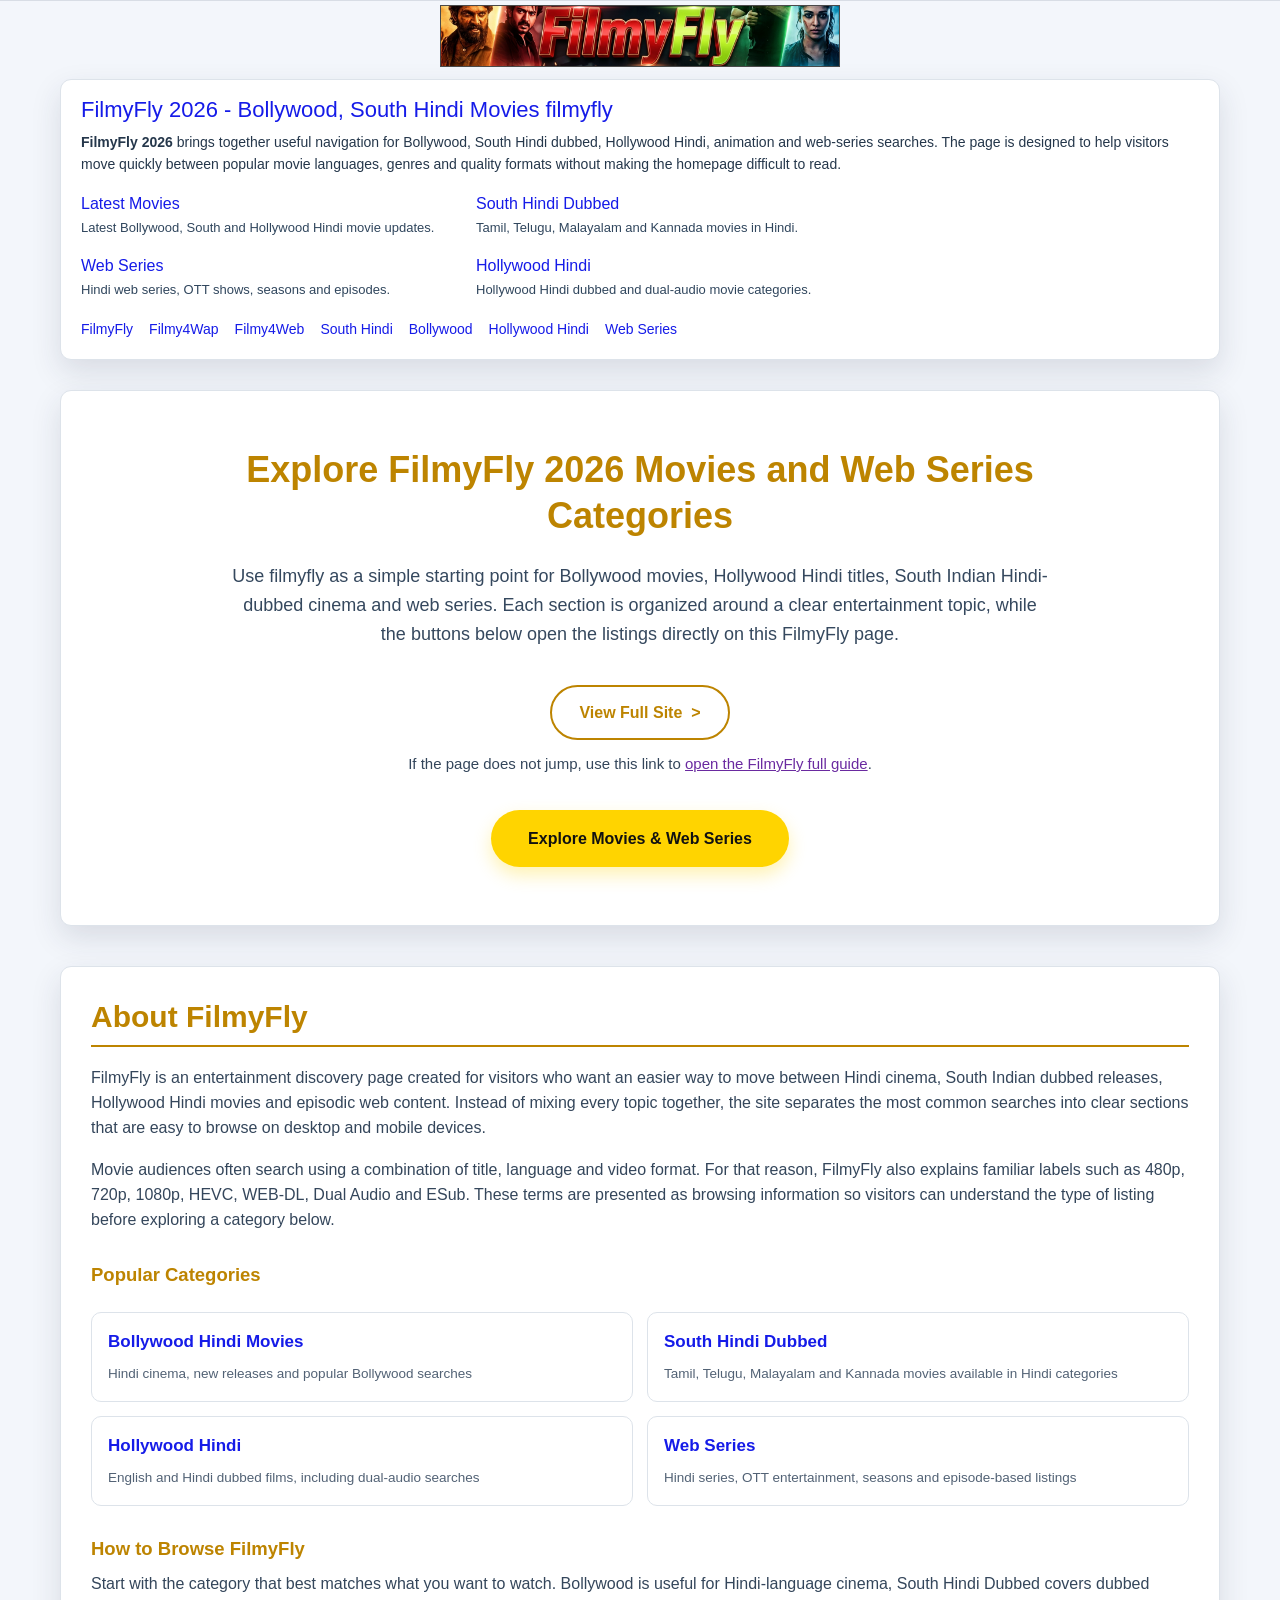
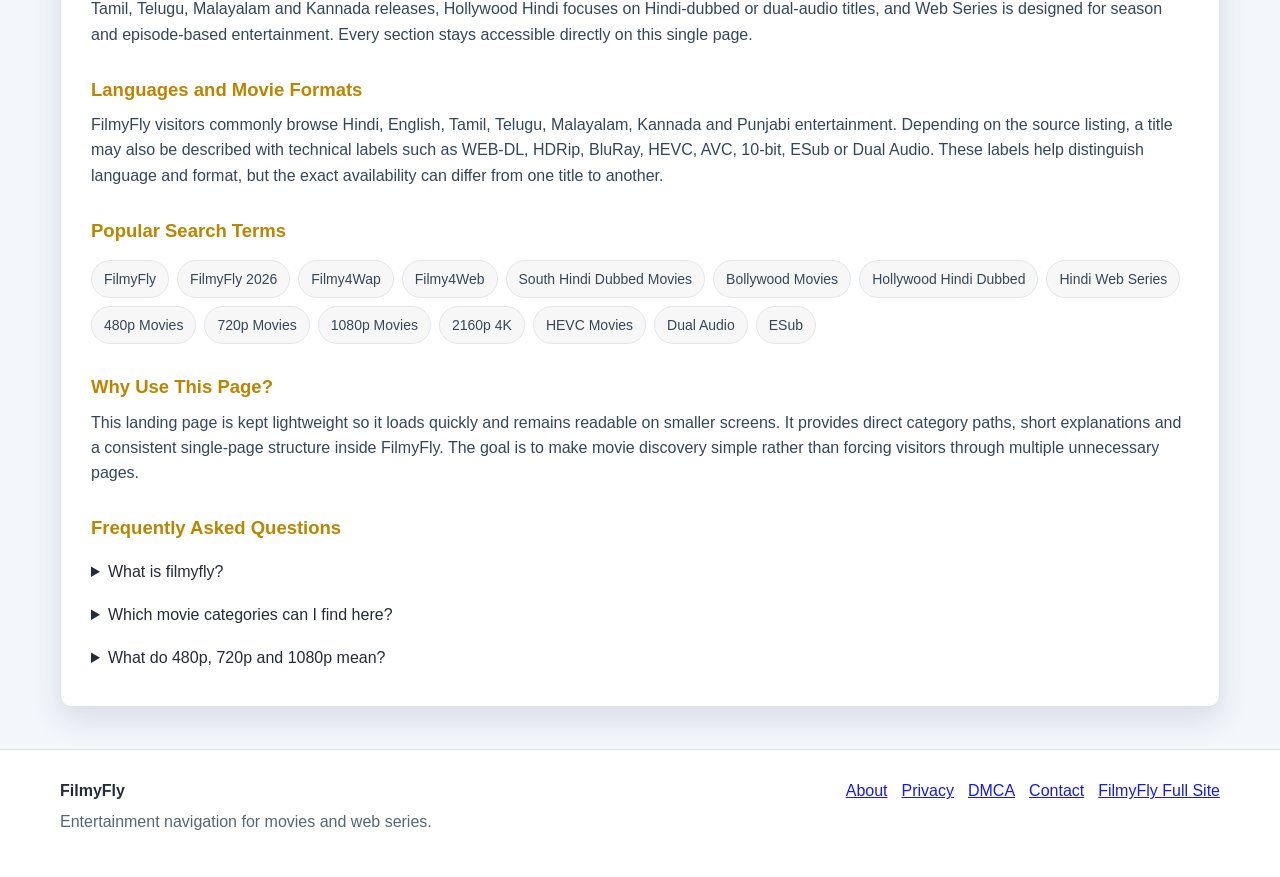
==== index.html @ 0f51dbb4 "Add files via upload" ====
<!doctype html>
<html lang="en">
  <head>
    <meta charset="UTF-8" />
    <meta name="viewport" content="width=device-width, initial-scale=1.0" />
    <title>FilmyFly 2026 - Bollywood, South Hindi Movies &amp; Web Series</title>
    <meta
      name="description"
      content="FilmyFly 2026 entertainment guide for Bollywood, South Hindi dubbed, Hollywood Hindi movies and web series across 480p, 720p, 1080p, HEVC and Dual Audio formats."
    />
    <meta property="og:type" content="website" />
    <meta property="og:site_name" content="FilmyFly" />
    <meta
      property="og:title"
      content="FilmyFly 2026 - Bollywood, South Hindi Movies &amp; Web Series"
    />
    <meta
      property="og:description"
      content="FilmyFly 2026 entertainment guide for Bollywood, South Hindi dubbed, Hollywood Hindi movies and web series across 480p, 720p, 1080p, HEVC and Dual Audio formats."
    />
    <meta name="twitter:card" content="summary_large_image" />
    <meta
      name="twitter:title"
      content="FilmyFly 2026 - Bollywood, South Hindi Movies &amp; Web Series"
    />
    <meta
      name="twitter:description"
      content="FilmyFly 2026 entertainment guide for Bollywood, South Hindi dubbed, Hollywood Hindi movies and web series across 480p, 720p, 1080p, HEVC and Dual Audio formats."
    />
    <script type="application/ld+json">
      {
        "@context": "https://schema.org",
        "@type": "WebSite",
        "name": "FilmyFly",
        "description": "FilmyFly 2026 entertainment guide for Bollywood, South Hindi dubbed, Hollywood Hindi movies and web series categories."
      }
    </script>
    <script type="module" crossorigin src="./index-C2ulNsjt.js"></script>
    <link rel="stylesheet" crossorigin href="./index-oAssDEgD.css">
  </head>
  <body>
    <div id="root"></div>
  </body>
</html>
---- index-oAssDEgD.css ----
/*! tailwindcss v4.3.5 | MIT License | https://tailwindcss.com */
@layer properties{@supports (((-webkit-hyphens:none)) and (not (margin-trim:block))) or ((-moz-orient:inline) and (not (color:rgb(from red r g b)))){*,:before,:after,::backdrop{--tw-translate-x:0;--tw-translate-y:0;--tw-translate-z:0;--tw-rotate-x:initial;--tw-rotate-y:initial;--tw-rotate-z:initial;--tw-skew-x:initial;--tw-skew-y:initial;--tw-space-y-reverse:0;--tw-border-style:solid;--tw-gradient-position:initial;--tw-gradient-from:#0000;--tw-gradient-via:#0000;--tw-gradient-to:#0000;--tw-gradient-stops:initial;--tw-gradient-via-stops:initial;--tw-gradient-from-position:0%;--tw-gradient-via-position:50%;--tw-gradient-to-position:100%;--tw-leading:initial;--tw-font-weight:initial;--tw-tracking:initial;--tw-shadow:0 0 #0000;--tw-shadow-color:initial;--tw-shadow-alpha:100%;--tw-inset-shadow:0 0 #0000;--tw-inset-shadow-color:initial;--tw-inset-shadow-alpha:100%;--tw-ring-color:initial;--tw-ring-shadow:0 0 #0000;--tw-inset-ring-color:initial;--tw-inset-ring-shadow:0 0 #0000;--tw-ring-inset:initial;--tw-ring-offset-width:0px;--tw-ring-offset-color:#fff;--tw-ring-offset-shadow:0 0 #0000;--tw-blur:initial;--tw-brightness:initial;--tw-contrast:initial;--tw-grayscale:initial;--tw-hue-rotate:initial;--tw-invert:initial;--tw-opacity:initial;--tw-saturate:initial;--tw-sepia:initial;--tw-drop-shadow:initial;--tw-drop-shadow-color:initial;--tw-drop-shadow-alpha:100%;--tw-drop-shadow-size:initial;--tw-backdrop-blur:initial;--tw-backdrop-brightness:initial;--tw-backdrop-contrast:initial;--tw-backdrop-grayscale:initial;--tw-backdrop-hue-rotate:initial;--tw-backdrop-invert:initial;--tw-backdrop-opacity:initial;--tw-backdrop-saturate:initial;--tw-backdrop-sepia:initial;--tw-duration:initial;--tw-scale-x:1;--tw-scale-y:1;--tw-scale-z:1}}}@layer theme{:root,:host{--font-sans:-apple-system, BlinkMacSystemFont, "Segoe UI", Roboto, "Helvetica Neue", "Noto Sans", Arial, sans-serif, "Apple Color Emoji", "Segoe UI Emoji", "Segoe UI Symbol", "Noto Color Emoji";--font-mono:ui-monospace, SFMono-Regular, Menlo, Monaco, Consolas, "Liberation Mono", "Courier New", monospace;--color-amber-400:oklch(82.8% .189 84.429);--color-emerald-400:oklch(76.5% .177 163.223);--color-sky-100:oklch(95.1% .026 236.824);--color-sky-400:oklch(74.6% .16 232.661);--color-sky-500:oklch(68.5% .169 237.323);--color-sky-800:oklch(44.3% .11 240.79);--color-sky-950:oklch(29.3% .066 243.157);--color-slate-100:oklch(96.8% .007 247.896);--color-slate-200:oklch(92.9% .013 255.508);--color-slate-300:oklch(86.9% .022 252.894);--color-slate-400:oklch(70.4% .04 256.788);--color-slate-600:oklch(44.6% .043 257.281);--color-slate-700:oklch(37.2% .044 257.287);--color-slate-800:oklch(27.9% .041 260.031);--color-slate-900:oklch(20.8% .042 265.755);--color-slate-950:oklch(12.9% .042 264.695);--color-black:#000;--color-white:#fff;--spacing:.25rem;--container-md:28rem;--container-2xl:42rem;--container-3xl:48rem;--container-4xl:56rem;--text-xs:.75rem;--text-xs--line-height:calc(1 / .75);--text-sm:.875rem;--text-sm--line-height:calc(1.25 / .875);--text-base:1rem;--text-base--line-height:calc(1.5 / 1);--text-lg:1.125rem;--text-lg--line-height:calc(1.75 / 1.125);--text-xl:1.25rem;--text-xl--line-height:calc(1.75 / 1.25);--text-2xl:1.5rem;--text-2xl--line-height:calc(2 / 1.5);--text-3xl:1.875rem;--text-3xl--line-height:calc(2.25 / 1.875);--text-5xl:3rem;--text-5xl--line-height:1;--text-6xl:3.75rem;--text-6xl--line-height:1;--font-weight-normal:400;--font-weight-medium:500;--font-weight-semibold:600;--font-weight-bold:700;--font-weight-extrabold:800;--font-weight-black:900;--tracking-tight:-.025em;--tracking-normal:0em;--tracking-widest:.1em;--leading-snug:1.375;--leading-relaxed:1.625;--radius-xs:.125rem;--radius-lg:.5rem;--radius-xl:.75rem;--radius-2xl:1rem;--blur-xs:4px;--blur-md:12px;--default-transition-duration:.15s;--default-transition-timing-function:cubic-bezier(.4, 0, .2, 1);--default-font-family:var(--font-sans);--default-mono-font-family:var(--font-mono)}}@layer base{*,:after,:before,::backdrop{box-sizing:border-box;border:0 solid;margin:0;padding:0}::file-selector-button{box-sizing:border-box;border:0 solid;margin:0;padding:0}html,:host{-webkit-text-size-adjust:100%;tab-size:4;line-height:1.5;font-family:var(--default-font-family,-apple-system, BlinkMacSystemFont, "Segoe UI", Roboto, "Helvetica Neue", "Noto Sans", Arial, sans-serif, "Apple Color Emoji", "Segoe UI Emoji", "Segoe UI Symbol", "Noto Color Emoji");font-feature-settings:var(--default-font-feature-settings,normal);font-variation-settings:var(--default-font-variation-settings,normal);-webkit-tap-highlight-color:transparent}hr{height:0;color:inherit;border-top-width:1px}abbr:where([title]){-webkit-text-decoration:underline dotted;text-decoration:underline dotted}h1,h2,h3,h4,h5,h6{font-size:inherit;font-weight:inherit}a{color:inherit;-webkit-text-decoration:inherit;-webkit-text-decoration:inherit;-webkit-text-decoration:inherit;-webkit-text-decoration:inherit;text-decoration:inherit}b,strong{font-weight:bolder}code,kbd,samp,pre{font-family:var(--default-mono-font-family,ui-monospace, SFMono-Regular, Menlo, Monaco, Consolas, "Liberation Mono", "Courier New", monospace);font-feature-settings:var(--default-mono-font-feature-settings,normal);font-variation-settings:var(--default-mono-font-variation-settings,normal);font-size:1em}small{font-size:80%}sub,sup{vertical-align:baseline;font-size:75%;line-height:0;position:relative}sub{bottom:-.25em}sup{top:-.5em}table{text-indent:0;border-color:inherit;border-collapse:collapse}:-moz-focusring:where(:not(iframe)){outline:auto}progress{vertical-align:baseline}summary{display:list-item}ol,ul,menu{list-style:none}img,svg,video,canvas,audio,iframe,embed,object{vertical-align:middle;display:block}img,video{max-width:100%;height:auto}button,input,select,optgroup,textarea{font:inherit;font-feature-settings:inherit;font-variation-settings:inherit;letter-spacing:inherit;color:inherit;opacity:1;background-color:#0000;border-radius:0}::file-selector-button{font:inherit;font-feature-settings:inherit;font-variation-settings:inherit;letter-spacing:inherit;color:inherit;opacity:1;background-color:#0000;border-radius:0}:where(select:is([multiple],[size])) optgroup{font-weight:bolder}:where(select:is([multiple],[size])) optgroup option{padding-inline-start:20px}::file-selector-button{margin-inline-end:4px}::placeholder{opacity:1}@supports (not ((-webkit-appearance:-apple-pay-button))) or (contain-intrinsic-size:1px){::placeholder{color:currentColor}@supports (color:color-mix(in lab, red, red)){::placeholder{color:color-mix(in oklab, currentcolor 50%, transparent)}}}textarea{resize:vertical}::-webkit-search-decoration{-webkit-appearance:none}::-webkit-date-and-time-value{min-height:1lh;text-align:inherit}::-webkit-datetime-edit{display:inline-flex}::-webkit-datetime-edit-fields-wrapper{padding:0}::-webkit-datetime-edit{padding-block:0}::-webkit-datetime-edit-year-field{padding-block:0}::-webkit-datetime-edit-month-field{padding-block:0}::-webkit-datetime-edit-day-field{padding-block:0}::-webkit-datetime-edit-hour-field{padding-block:0}::-webkit-datetime-edit-minute-field{padding-block:0}::-webkit-datetime-edit-second-field{padding-block:0}::-webkit-datetime-edit-millisecond-field{padding-block:0}::-webkit-datetime-edit-meridiem-field{padding-block:0}::-webkit-calendar-picker-indicator{line-height:1}:-moz-ui-invalid{box-shadow:none}button,input:where([type=button],[type=reset],[type=submit]){appearance:button}::file-selector-button{appearance:button}::-webkit-inner-spin-button{height:auto}::-webkit-outer-spin-button{height:auto}[hidden]:where(:not([hidden=until-found])){display:none!important}html{scroll-behavior:smooth}body{background-color:var(--bg);color:var(--text);margin:0;font-family:Arial,Helvetica,sans-serif;font-size:16px;line-height:1.58}}@layer components;@layer utilities{.pointer-events-none{pointer-events:none}.visible{visibility:visible}.absolute{position:absolute}.fixed{position:fixed}.relative{position:relative}.static{position:static}.sticky{position:sticky}.inset-0{inset:0}.top-0{top:0}.top-1\/2{top:50%}.top-2{top:calc(var(--spacing) * 2)}.top-6{top:calc(var(--spacing) * 6)}.right-2{right:calc(var(--spacing) * 2)}.right-4{right:calc(var(--spacing) * 4)}.bottom-2{bottom:calc(var(--spacing) * 2)}.bottom-10{bottom:calc(var(--spacing) * 10)}.left-2{left:calc(var(--spacing) * 2)}.left-4{left:calc(var(--spacing) * 4)}.z-10{z-index:10}.z-20{z-index:20}.z-50{z-index:50}.container{width:100%}@media (width>=40rem){.container{max-width:40rem}}@media (width>=48rem){.container{max-width:48rem}}@media (width>=64rem){.container{max-width:64rem}}@media (width>=80rem){.container{max-width:80rem}}@media (width>=96rem){.container{max-width:96rem}}.m-0{margin:0}.mx-auto{margin-inline:auto}.my-6{margin-block:calc(var(--spacing) * 6)}.my-8{margin-block:calc(var(--spacing) * 8)}.my-\[5px\]{margin-block:5px}.-mt-1{margin-top:calc(var(--spacing) * -1)}.mt-0\.5{margin-top:calc(var(--spacing) * .5)}.mt-1{margin-top:var(--spacing)}.mt-2{margin-top:calc(var(--spacing) * 2)}.mt-4{margin-top:calc(var(--spacing) * 4)}.mt-5{margin-top:calc(var(--spacing) * 5)}.mt-6{margin-top:calc(var(--spacing) * 6)}.mt-10{margin-top:calc(var(--spacing) * 10)}.mt-20{margin-top:calc(var(--spacing) * 20)}.mt-\[4px\]{margin-top:4px}.mt-\[6px\]{margin-top:6px}.mt-\[12px\]{margin-top:12px}.mt-\[15px\]{margin-top:15px}.mt-\[16px\]{margin-top:16px}.mt-\[18px\]{margin-top:18px}.mt-\[20px\]{margin-top:20px}.mt-\[22px\]{margin-top:22px}.mt-\[24px\]{margin-top:24px}.mt-\[28px\]{margin-top:28px}.mt-\[42px\]{margin-top:42px}.mr-1\.5{margin-right:calc(var(--spacing) * 1.5)}.mb-0{margin-bottom:0}.mb-0\.5{margin-bottom:calc(var(--spacing) * .5)}.mb-1{margin-bottom:var(--spacing)}.mb-2{margin-bottom:calc(var(--spacing) * 2)}.mb-3{margin-bottom:calc(var(--spacing) * 3)}.mb-4{margin-bottom:calc(var(--spacing) * 4)}.mb-6{margin-bottom:calc(var(--spacing) * 6)}.mb-\[2px\]{margin-bottom:2px}.mb-\[6px\]{margin-bottom:6px}.mb-\[7px\]{margin-bottom:7px}.mb-\[18px\]{margin-bottom:18px}.mb-\[24px\]{margin-bottom:24px}.mb-\[34px\]{margin-bottom:34px}.mb-\[35px\]{margin-bottom:35px}.-ml-6{margin-left:calc(var(--spacing) * -6)}.ml-auto{margin-left:auto}.line-clamp-1{-webkit-line-clamp:1;-webkit-box-orient:vertical;display:-webkit-box;overflow:hidden}.line-clamp-3{-webkit-line-clamp:3;-webkit-box-orient:vertical;display:-webkit-box;overflow:hidden}.block{display:block}.flex{display:flex}.grid{display:grid}.hidden{display:none}.inline{display:inline}.inline-block{display:inline-block}.inline-flex{display:inline-flex}.table{display:table}.aspect-\[2\/3\]{aspect-ratio:2/3}.h-3\.5{height:calc(var(--spacing) * 3.5)}.h-4{height:calc(var(--spacing) * 4)}.h-5{height:calc(var(--spacing) * 5)}.h-7{height:calc(var(--spacing) * 7)}.h-10{height:calc(var(--spacing) * 10)}.h-18{height:calc(var(--spacing) * 18)}.h-24{height:calc(var(--spacing) * 24)}.h-48{height:calc(var(--spacing) * 48)}.h-\[1px\]{height:1px}.h-\[42px\]{height:42px}.h-\[54px\]{height:54px}.h-\[120px\]{height:120px}.h-\[300px\]{height:300px}.h-\[520px\]{height:520px}.h-\[580px\]{height:580px}.h-full{height:100%}.max-h-\[68vh\]{max-height:68vh}.min-h-\[60vh\]{min-height:60vh}.min-h-\[70vh\]{min-height:70vh}.min-h-screen{min-height:100vh}.w-3\.5{width:calc(var(--spacing) * 3.5)}.w-4{width:calc(var(--spacing) * 4)}.w-5{width:calc(var(--spacing) * 5)}.w-7{width:calc(var(--spacing) * 7)}.w-9{width:calc(var(--spacing) * 9)}.w-10{width:calc(var(--spacing) * 10)}.w-18{width:calc(var(--spacing) * 18)}.w-20{width:calc(var(--spacing) * 20)}.w-56{width:calc(var(--spacing) * 56)}.w-\[100px\]{width:100px}.w-\[140px\]{width:140px}.w-\[170px\]{width:170px}.w-\[200px\]{width:200px}.w-\[400px\]{width:400px}.w-\[480px\]{width:480px}.w-full{width:100%}.max-w-2xl{max-width:var(--container-2xl)}.max-w-3xl{max-width:var(--container-3xl)}.max-w-4xl{max-width:var(--container-4xl)}.max-w-\[92\%\]{max-width:92%}.max-w-\[760px\]{max-width:760px}.max-w-\[820px\]{max-width:820px}.max-w-\[850px\]{max-width:850px}.max-w-\[1160px\]{max-width:1160px}.max-w-\[1520px\]{max-width:1520px}.max-w-\[calc\(100\%-30px\)\]{max-width:calc(100% - 30px)}.max-w-md{max-width:var(--container-md)}.min-w-0{min-width:0}.flex-1{flex:1}.flex-none{flex:none}.shrink-0{flex-shrink:0}.-translate-y-1\/2{--tw-translate-y:calc(calc(1 / 2 * 100%) * -1);translate:var(--tw-translate-x) var(--tw-translate-y)}.transform{transform:var(--tw-rotate-x, ) var(--tw-rotate-y, ) var(--tw-rotate-z, ) var(--tw-skew-x, ) var(--tw-skew-y, )}.cursor-pointer{cursor:pointer}.resize{resize:both}.grid-cols-1{grid-template-columns:repeat(1,minmax(0,1fr))}.grid-cols-2{grid-template-columns:repeat(2,minmax(0,1fr))}.flex-col{flex-direction:column}.flex-wrap{flex-wrap:wrap}.items-baseline{align-items:baseline}.items-center{align-items:center}.items-end{align-items:flex-end}.items-start{align-items:flex-start}.justify-between{justify-content:space-between}.justify-center{justify-content:center}.justify-end{justify-content:flex-end}.gap-0\.5{gap:calc(var(--spacing) * .5)}.gap-1{gap:var(--spacing)}.gap-1\.5{gap:calc(var(--spacing) * 1.5)}.gap-2{gap:calc(var(--spacing) * 2)}.gap-2\.5{gap:calc(var(--spacing) * 2.5)}.gap-3{gap:calc(var(--spacing) * 3)}.gap-4{gap:calc(var(--spacing) * 4)}.gap-6{gap:calc(var(--spacing) * 6)}.gap-7{gap:calc(var(--spacing) * 7)}.gap-8{gap:calc(var(--spacing) * 8)}.gap-\[8px\]{gap:8px}.gap-\[14px\]{gap:14px}.gap-\[20px\]{gap:20px}:where(.space-y-1\.5>:not(:last-child)){--tw-space-y-reverse:0;margin-block-start:calc(calc(var(--spacing) * 1.5) * var(--tw-space-y-reverse));margin-block-end:calc(calc(var(--spacing) * 1.5) * calc(1 - var(--tw-space-y-reverse)))}:where(.space-y-2>:not(:last-child)){--tw-space-y-reverse:0;margin-block-start:calc(calc(var(--spacing) * 2) * var(--tw-space-y-reverse));margin-block-end:calc(calc(var(--spacing) * 2) * calc(1 - var(--tw-space-y-reverse)))}:where(.space-y-2\.5>:not(:last-child)){--tw-space-y-reverse:0;margin-block-start:calc(calc(var(--spacing) * 2.5) * var(--tw-space-y-reverse));margin-block-end:calc(calc(var(--spacing) * 2.5) * calc(1 - var(--tw-space-y-reverse)))}:where(.space-y-3>:not(:last-child)){--tw-space-y-reverse:0;margin-block-start:calc(calc(var(--spacing) * 3) * var(--tw-space-y-reverse));margin-block-end:calc(calc(var(--spacing) * 3) * calc(1 - var(--tw-space-y-reverse)))}:where(.space-y-4>:not(:last-child)){--tw-space-y-reverse:0;margin-block-start:calc(calc(var(--spacing) * 4) * var(--tw-space-y-reverse));margin-block-end:calc(calc(var(--spacing) * 4) * calc(1 - var(--tw-space-y-reverse)))}:where(.space-y-8>:not(:last-child)){--tw-space-y-reverse:0;margin-block-start:calc(calc(var(--spacing) * 8) * var(--tw-space-y-reverse));margin-block-end:calc(calc(var(--spacing) * 8) * calc(1 - var(--tw-space-y-reverse)))}.gap-x-\[16px\]{column-gap:16px}.gap-x-\[30px\]{column-gap:30px}.gap-y-\[8px\]{row-gap:8px}.gap-y-\[14px\]{row-gap:14px}.truncate{text-overflow:ellipsis;white-space:nowrap;overflow:hidden}.overflow-hidden{overflow:hidden}.overflow-x-auto{overflow-x:auto}.overflow-y-auto{overflow-y:auto}.scroll-smooth{scroll-behavior:smooth}.rounded{border-radius:.25rem}.rounded-2xl{border-radius:var(--radius-2xl)}.rounded-\[8px\]{border-radius:8px}.rounded-\[10px\]{border-radius:10px}.rounded-full{border-radius:2147483647px}.rounded-lg{border-radius:var(--radius-lg)}.rounded-xl{border-radius:var(--radius-xl)}.rounded-xs{border-radius:var(--radius-xs)}.rounded-l{border-top-left-radius:.25rem;border-bottom-left-radius:.25rem}.rounded-r{border-top-right-radius:.25rem;border-bottom-right-radius:.25rem}.border{border-style:var(--tw-border-style);border-width:1px}.border-0{border-style:var(--tw-border-style);border-width:0}.border-2{border-style:var(--tw-border-style);border-width:2px}.border-t{border-top-style:var(--tw-border-style);border-top-width:1px}.border-b{border-bottom-style:var(--tw-border-style);border-bottom-width:1px}.border-b-2{border-bottom-style:var(--tw-border-style);border-bottom-width:2px}.border-dotted{--tw-border-style:dotted;border-style:dotted}.border-\[\#00a8e1\]\/30{border-color:oklab(68.6853% -.0865088 -.109629/.3)}.border-\[\#1b8cd8\]{border-color:#1b8cd8}.border-\[\#1b2636\]{border-color:#1b2636}.border-\[\#4a4a4a\]{border-color:#4a4a4a}.border-\[\#007700\]{border-color:#070}.border-\[\#24354a\]{border-color:#24354a}.border-\[\#31435b\]{border-color:#31435b}.border-\[\#162232\]{border-color:#162232}.border-\[\#223246\]{border-color:#223246}.border-\[\#233144\]{border-color:#233144}.border-\[\#888888\]{border-color:#888}.border-\[\#aaaaaa\]{border-color:#aaa}.border-\[\#bd8400\]{border-color:#bd8400}.border-\[\#cccccc\]{border-color:#ccc}.border-\[\#d1d5db\]{border-color:#d1d5db}.border-\[\#d8dde5\]{border-color:#d8dde5}.border-\[\#dbe1e8\]{border-color:#dbe1e8}.border-\[\#dddddd\]{border-color:#ddd}.border-\[\#dde3ea\]{border-color:#dde3ea}.border-\[\#e2e6eb\]{border-color:#e2e6eb}.border-\[\#e5e7eb\]{border-color:#e5e7eb}.border-\[\#f4f4f4\]{border-color:#f4f4f4}.border-sky-500\/30{border-color:#00a5ef4d}@supports (color:color-mix(in lab, red, red)){.border-sky-500\/30{border-color:color-mix(in oklab, var(--color-sky-500) 30%, transparent)}}.border-sky-800{border-color:var(--color-sky-800)}.border-slate-700{border-color:var(--color-slate-700)}.border-white\/10{border-color:#ffffff1a}@supports (color:color-mix(in lab, red, red)){.border-white\/10{border-color:color-mix(in oklab, var(--color-white) 10%, transparent)}}.border-white\/20{border-color:#fff3}@supports (color:color-mix(in lab, red, red)){.border-white\/20{border-color:color-mix(in oklab, var(--color-white) 20%, transparent)}}.bg-\[\#0a1017\]\/90{background-color:oklab(17.0407% -.00520691 -.0166913/.9)}.bg-\[\#0b1118\]{background-color:#0b1118}.bg-\[\#0b1118\]\/95{background-color:oklab(17.4972% -.00518447 -.0165876/.95)}.bg-\[\#00a8e1\]{background-color:#00a8e1}.bg-\[\#00a8e1\]\/15{background-color:oklab(68.6853% -.0865088 -.109629/.15)}.bg-\[\#1b8cd8\]{background-color:#1b8cd8}.bg-\[\#1da1f2\]{background-color:#1da1f2}.bg-\[\#1e1b18\]{background-color:#1e1b18}.bg-\[\#1e2c3d\]{background-color:#1e2c3d}.bg-\[\#3b5998\]{background-color:#3b5998}.bg-\[\#5cb85c\]{background-color:#5cb85c}.bg-\[\#25d366\]{background-color:#25d366}.bg-\[\#070c12\]{background-color:#070c12}.bg-\[\#121c28\]{background-color:#121c28}.bg-\[\#141d28\]{background-color:#141d28}.bg-\[\#009900\]{background-color:#090}.bg-\[\#15202e\]{background-color:#15202e}.bg-\[\#182332\]{background-color:#182332}.bg-\[\#182332\]\/80{background-color:oklab(25.329% -.00771059 -.0316518/.8)}.bg-\[\#333333\]{background-color:#333}.bg-\[\#efefef\]{background-color:#efefef}.bg-\[\#f3f6fb\]{background-color:#f3f6fb}.bg-\[\#f4f4f4\]{background-color:#f4f4f4}.bg-\[\#f7f7f7\]{background-color:#f7f7f7}.bg-\[\#f8fafc\]{background-color:#f8fafc}.bg-\[\#ffd400\]{background-color:#ffd400}.bg-black\/20{background-color:#0003}@supports (color:color-mix(in lab, red, red)){.bg-black\/20{background-color:color-mix(in oklab, var(--color-black) 20%, transparent)}}.bg-black\/60{background-color:#0009}@supports (color:color-mix(in lab, red, red)){.bg-black\/60{background-color:color-mix(in oklab, var(--color-black) 60%, transparent)}}.bg-black\/70{background-color:#000000b3}@supports (color:color-mix(in lab, red, red)){.bg-black\/70{background-color:color-mix(in oklab, var(--color-black) 70%, transparent)}}.bg-black\/80{background-color:#000c}@supports (color:color-mix(in lab, red, red)){.bg-black\/80{background-color:color-mix(in oklab, var(--color-black) 80%, transparent)}}.bg-black\/85{background-color:#000000d9}@supports (color:color-mix(in lab, red, red)){.bg-black\/85{background-color:color-mix(in oklab, var(--color-black) 85%, transparent)}}.bg-sky-950{background-color:var(--color-sky-950)}.bg-slate-200{background-color:var(--color-slate-200)}.bg-slate-800{background-color:var(--color-slate-800)}.bg-transparent{background-color:#0000}.bg-white{background-color:var(--color-white)}.bg-gradient-to-r{--tw-gradient-position:to right in oklab;background-image:linear-gradient(var(--tw-gradient-stops))}.bg-gradient-to-t{--tw-gradient-position:to top in oklab;background-image:linear-gradient(var(--tw-gradient-stops))}.from-\[\#0b1118\]{--tw-gradient-from:#0b1118;--tw-gradient-stops:var(--tw-gradient-via-stops,var(--tw-gradient-position), var(--tw-gradient-from) var(--tw-gradient-from-position), var(--tw-gradient-to) var(--tw-gradient-to-position))}.via-\[\#0b1118\]\/40{--tw-gradient-via:oklab(17.4972% -.00518447 -.0165876/.4);--tw-gradient-via-stops:var(--tw-gradient-position), var(--tw-gradient-from) var(--tw-gradient-from-position), var(--tw-gradient-via) var(--tw-gradient-via-position), var(--tw-gradient-to) var(--tw-gradient-to-position);--tw-gradient-stops:var(--tw-gradient-via-stops)}.via-\[\#0b1118\]\/85{--tw-gradient-via:oklab(17.4972% -.00518447 -.0165876/.85);--tw-gradient-via-stops:var(--tw-gradient-position), var(--tw-gradient-from) var(--tw-gradient-from-position), var(--tw-gradient-via) var(--tw-gradient-via-position), var(--tw-gradient-to) var(--tw-gradient-to-position);--tw-gradient-stops:var(--tw-gradient-via-stops)}.to-transparent{--tw-gradient-to:transparent;--tw-gradient-stops:var(--tw-gradient-via-stops,var(--tw-gradient-position), var(--tw-gradient-from) var(--tw-gradient-from-position), var(--tw-gradient-to) var(--tw-gradient-to-position))}.fill-\[\#fcd34d\]{fill:#fcd34d}.fill-white{fill:var(--color-white)}.object-cover{object-fit:cover}.object-center{object-position:center}.p-0{padding:0}.p-0\.5{padding:calc(var(--spacing) * .5)}.p-1{padding:var(--spacing)}.p-2{padding:calc(var(--spacing) * 2)}.p-2\.5{padding:calc(var(--spacing) * 2.5)}.p-3{padding:calc(var(--spacing) * 3)}.p-4{padding:calc(var(--spacing) * 4)}.p-6{padding:calc(var(--spacing) * 6)}.p-10{padding:calc(var(--spacing) * 10)}.p-12{padding:calc(var(--spacing) * 12)}.p-\[16px\]{padding:16px}.p-\[18px\]{padding:18px}.px-0\.5{padding-inline:calc(var(--spacing) * .5)}.px-1{padding-inline:var(--spacing)}.px-1\.5{padding-inline:calc(var(--spacing) * 1.5)}.px-2{padding-inline:calc(var(--spacing) * 2)}.px-2\.5{padding-inline:calc(var(--spacing) * 2.5)}.px-3{padding-inline:calc(var(--spacing) * 3)}.px-3\.5{padding-inline:calc(var(--spacing) * 3.5)}.px-4{padding-inline:calc(var(--spacing) * 4)}.px-5{padding-inline:calc(var(--spacing) * 5)}.px-6{padding-inline:calc(var(--spacing) * 6)}.px-8{padding-inline:calc(var(--spacing) * 8)}.px-\[12px\]{padding-inline:12px}.px-\[15px\]{padding-inline:15px}.px-\[18px\]{padding-inline:18px}.px-\[20px\]{padding-inline:20px}.px-\[27px\]{padding-inline:27px}.px-\[37px\]{padding-inline:37px}.py-0\.5{padding-block:calc(var(--spacing) * .5)}.py-1{padding-block:var(--spacing)}.py-1\.5{padding-block:calc(var(--spacing) * 1.5)}.py-2{padding-block:calc(var(--spacing) * 2)}.py-2\.5{padding-block:calc(var(--spacing) * 2.5)}.py-3{padding-block:calc(var(--spacing) * 3)}.py-3\.5{padding-block:calc(var(--spacing) * 3.5)}.py-4{padding-block:calc(var(--spacing) * 4)}.py-8{padding-block:calc(var(--spacing) * 8)}.py-12{padding-block:calc(var(--spacing) * 12)}.py-\[7px\]{padding-block:7px}.py-\[13px\]{padding-block:13px}.py-\[15px\]{padding-block:15px}.py-\[16px\]{padding-block:16px}.py-\[24px\]{padding-block:24px}.py-\[40px\]{padding-block:40px}.pt-0\.5{padding-top:calc(var(--spacing) * .5)}.pt-1{padding-top:var(--spacing)}.pt-2{padding-top:calc(var(--spacing) * 2)}.pt-3{padding-top:calc(var(--spacing) * 3)}.pt-\[28px\]{padding-top:28px}.pb-1{padding-bottom:var(--spacing)}.pb-1\.5{padding-bottom:calc(var(--spacing) * 1.5)}.pb-3{padding-bottom:calc(var(--spacing) * 3)}.pb-16{padding-bottom:calc(var(--spacing) * 16)}.pb-20{padding-bottom:calc(var(--spacing) * 20)}.pb-\[10px\]{padding-bottom:10px}.pb-\[38px\]{padding-bottom:38px}.pl-4{padding-left:calc(var(--spacing) * 4)}.text-center{text-align:center}.text-left{text-align:left}.text-2xl{font-size:var(--text-2xl);line-height:var(--tw-leading,var(--text-2xl--line-height))}.text-3xl{font-size:var(--text-3xl);line-height:var(--tw-leading,var(--text-3xl--line-height))}.text-base{font-size:var(--text-base);line-height:var(--tw-leading,var(--text-base--line-height))}.text-lg{font-size:var(--text-lg);line-height:var(--tw-leading,var(--text-lg--line-height))}.text-sm{font-size:var(--text-sm);line-height:var(--tw-leading,var(--text-sm--line-height))}.text-xl{font-size:var(--text-xl);line-height:var(--tw-leading,var(--text-xl--line-height))}.text-xs{font-size:var(--text-xs);line-height:var(--tw-leading,var(--text-xs--line-height))}.text-\[9px\]{font-size:9px}.text-\[10px\]{font-size:10px}.text-\[11\.5px\]{font-size:11.5px}.text-\[11px\]{font-size:11px}.text-\[12\.5px\]{font-size:12.5px}.text-\[12px\]{font-size:12px}.text-\[13\.5px\]{font-size:13.5px}.text-\[13px\]{font-size:13px}.text-\[14\.5px\]{font-size:14.5px}.text-\[14px\]{font-size:14px}.text-\[15px\]{font-size:15px}.text-\[16px\]{font-size:16px}.text-\[17px\]{font-size:17px}.text-\[18\.5px\]{font-size:18.5px}.text-\[19px\]{font-size:19px}.text-\[27px\]{font-size:27px}.text-\[29px\]{font-size:29px}.text-\[95px\]{font-size:95px}.leading-\[1\.2\]{--tw-leading:1.2;line-height:1.2}.leading-\[1\.5\]{--tw-leading:1.5;line-height:1.5}.leading-\[1\.25\]{--tw-leading:1.25;line-height:1.25}.leading-\[1\.26\]{--tw-leading:1.26;line-height:1.26}.leading-\[1\.58\]{--tw-leading:1.58;line-height:1.58}.leading-\[1\.62\]{--tw-leading:1.62;line-height:1.62}.leading-none{--tw-leading:1;line-height:1}.leading-relaxed{--tw-leading:var(--leading-relaxed);line-height:var(--leading-relaxed)}.leading-snug{--tw-leading:var(--leading-snug);line-height:var(--leading-snug)}.font-black{--tw-font-weight:var(--font-weight-black);font-weight:var(--font-weight-black)}.font-bold{--tw-font-weight:var(--font-weight-bold);font-weight:var(--font-weight-bold)}.font-extrabold{--tw-font-weight:var(--font-weight-extrabold);font-weight:var(--font-weight-extrabold)}.font-medium{--tw-font-weight:var(--font-weight-medium);font-weight:var(--font-weight-medium)}.font-normal{--tw-font-weight:var(--font-weight-normal);font-weight:var(--font-weight-normal)}.font-semibold{--tw-font-weight:var(--font-weight-semibold);font-weight:var(--font-weight-semibold)}.tracking-normal{--tw-tracking:var(--tracking-normal);letter-spacing:var(--tracking-normal)}.tracking-tight{--tw-tracking:var(--tracking-tight);letter-spacing:var(--tracking-tight)}.tracking-widest{--tw-tracking:var(--tracking-widest);letter-spacing:var(--tracking-widest)}.whitespace-nowrap{white-space:nowrap}.text-\[\#00a8e1\]{color:#00a8e1}.text-\[\#1a83cd\]{color:#1a83cd}.text-\[\#1b8cd8\]{color:#1b8cd8}.text-\[\#4b5563\]{color:#4b5563}.text-\[\#6a2aa0\]{color:#6a2aa0}.text-\[\#151be8\]{color:#151be8}.text-\[\#252b35\]{color:#252b35}.text-\[\#009900\]{color:#090}.text-\[\#25374b\]{color:#25374b}.text-\[\#30465d\]{color:#30465d}.text-\[\#34465b\]{color:#34465b}.text-\[\#35485e\]{color:#35485e}.text-\[\#37465a\]{color:#37465a}.text-\[\#111111\]{color:#111}.text-\[\#425167\]{color:#425167}.text-\[\#526275\]{color:#526275}.text-\[\#596573\]{color:#596573}.text-\[\#800000\]{color:maroon}.text-\[\#bd8400\]{color:#bd8400}.text-\[\#d97706\]{color:#d97706}.text-\[\#f2f4f8\]{color:#f2f4f8}.text-\[\#ff0000\]{color:red}.text-amber-400{color:var(--color-amber-400)}.text-black{color:var(--color-black)}.text-emerald-400{color:var(--color-emerald-400)}.text-sky-100{color:var(--color-sky-100)}.text-sky-400{color:var(--color-sky-400)}.text-slate-200{color:var(--color-slate-200)}.text-slate-300{color:var(--color-slate-300)}.text-slate-400{color:var(--color-slate-400)}.text-slate-600{color:var(--color-slate-600)}.text-slate-700{color:var(--color-slate-700)}.text-slate-800{color:var(--color-slate-800)}.text-slate-900{color:var(--color-slate-900)}.text-slate-950{color:var(--color-slate-950)}.text-white{color:var(--color-white)}.capitalize{text-transform:capitalize}.lowercase{text-transform:lowercase}.uppercase{text-transform:uppercase}.no-underline{text-decoration-line:none}.underline{text-decoration-line:underline}.antialiased{-webkit-font-smoothing:antialiased;-moz-osx-font-smoothing:grayscale}.placeholder-slate-400::placeholder{color:var(--color-slate-400)}.opacity-0{opacity:0}.opacity-60{opacity:.6}.shadow{--tw-shadow:0 1px 3px 0 var(--tw-shadow-color,#0000001a), 0 1px 2px -1px var(--tw-shadow-color,#0000001a);box-shadow:var(--tw-inset-shadow), var(--tw-inset-ring-shadow), var(--tw-ring-offset-shadow), var(--tw-ring-shadow), var(--tw-shadow)}.shadow-2xl{--tw-shadow:0 25px 50px -12px var(--tw-shadow-color,#00000040);box-shadow:var(--tw-inset-shadow), var(--tw-inset-ring-shadow), var(--tw-ring-offset-shadow), var(--tw-ring-shadow), var(--tw-shadow)}.shadow-\[0_8px_18px_rgba\(255\,212\,0\,0\.3\)\]{--tw-shadow:0 8px 18px var(--tw-shadow-color,#ffd4004d);box-shadow:var(--tw-inset-shadow), var(--tw-inset-ring-shadow), var(--tw-ring-offset-shadow), var(--tw-ring-shadow), var(--tw-shadow)}.shadow-lg{--tw-shadow:0 10px 15px -3px var(--tw-shadow-color,#0000001a), 0 4px 6px -4px var(--tw-shadow-color,#0000001a);box-shadow:var(--tw-inset-shadow), var(--tw-inset-ring-shadow), var(--tw-ring-offset-shadow), var(--tw-ring-shadow), var(--tw-shadow)}.shadow-xl{--tw-shadow:0 20px 25px -5px var(--tw-shadow-color,#0000001a), 0 8px 10px -6px var(--tw-shadow-color,#0000001a);box-shadow:var(--tw-inset-shadow), var(--tw-inset-ring-shadow), var(--tw-ring-offset-shadow), var(--tw-ring-shadow), var(--tw-shadow)}.shadow-xs{--tw-shadow:0 1px 2px 0 var(--tw-shadow-color,#0000000d);box-shadow:var(--tw-inset-shadow), var(--tw-inset-ring-shadow), var(--tw-ring-offset-shadow), var(--tw-ring-shadow), var(--tw-shadow)}.blur{--tw-blur:blur(8px);filter:var(--tw-blur, ) var(--tw-brightness, ) var(--tw-contrast, ) var(--tw-grayscale, ) var(--tw-hue-rotate, ) var(--tw-invert, ) var(--tw-saturate, ) var(--tw-sepia, ) var(--tw-drop-shadow, )}.brightness-75{--tw-brightness:brightness(75%);filter:var(--tw-blur, ) var(--tw-brightness, ) var(--tw-contrast, ) var(--tw-grayscale, ) var(--tw-hue-rotate, ) var(--tw-invert, ) var(--tw-saturate, ) var(--tw-sepia, ) var(--tw-drop-shadow, )}.brightness-90{--tw-brightness:brightness(90%);filter:var(--tw-blur, ) var(--tw-brightness, ) var(--tw-contrast, ) var(--tw-grayscale, ) var(--tw-hue-rotate, ) var(--tw-invert, ) var(--tw-saturate, ) var(--tw-sepia, ) var(--tw-drop-shadow, )}.filter{filter:var(--tw-blur, ) var(--tw-brightness, ) var(--tw-contrast, ) var(--tw-grayscale, ) var(--tw-hue-rotate, ) var(--tw-invert, ) var(--tw-saturate, ) var(--tw-sepia, ) var(--tw-drop-shadow, )}.filter\!{filter:var(--tw-blur, ) var(--tw-brightness, ) var(--tw-contrast, ) var(--tw-grayscale, ) var(--tw-hue-rotate, ) var(--tw-invert, ) var(--tw-saturate, ) var(--tw-sepia, ) var(--tw-drop-shadow, )!important}.backdrop-blur{--tw-backdrop-blur:blur(8px);-webkit-backdrop-filter:var(--tw-backdrop-blur, ) var(--tw-backdrop-brightness, ) var(--tw-backdrop-contrast, ) var(--tw-backdrop-grayscale, ) var(--tw-backdrop-hue-rotate, ) var(--tw-backdrop-invert, ) var(--tw-backdrop-opacity, ) var(--tw-backdrop-saturate, ) var(--tw-backdrop-sepia, );backdrop-filter:var(--tw-backdrop-blur, ) var(--tw-backdrop-brightness, ) var(--tw-backdrop-contrast, ) var(--tw-backdrop-grayscale, ) var(--tw-backdrop-hue-rotate, ) var(--tw-backdrop-invert, ) var(--tw-backdrop-opacity, ) var(--tw-backdrop-saturate, ) var(--tw-backdrop-sepia, )}.backdrop-blur-md{--tw-backdrop-blur:blur(var(--blur-md));-webkit-backdrop-filter:var(--tw-backdrop-blur, ) var(--tw-backdrop-brightness, ) var(--tw-backdrop-contrast, ) var(--tw-backdrop-grayscale, ) var(--tw-backdrop-hue-rotate, ) var(--tw-backdrop-invert, ) var(--tw-backdrop-opacity, ) var(--tw-backdrop-saturate, ) var(--tw-backdrop-sepia, );backdrop-filter:var(--tw-backdrop-blur, ) var(--tw-backdrop-brightness, ) var(--tw-backdrop-contrast, ) var(--tw-backdrop-grayscale, ) var(--tw-backdrop-hue-rotate, ) var(--tw-backdrop-invert, ) var(--tw-backdrop-opacity, ) var(--tw-backdrop-saturate, ) var(--tw-backdrop-sepia, )}.backdrop-blur-xs{--tw-backdrop-blur:blur(var(--blur-xs));-webkit-backdrop-filter:var(--tw-backdrop-blur, ) var(--tw-backdrop-brightness, ) var(--tw-backdrop-contrast, ) var(--tw-backdrop-grayscale, ) var(--tw-backdrop-hue-rotate, ) var(--tw-backdrop-invert, ) var(--tw-backdrop-opacity, ) var(--tw-backdrop-saturate, ) var(--tw-backdrop-sepia, );backdrop-filter:var(--tw-backdrop-blur, ) var(--tw-backdrop-brightness, ) var(--tw-backdrop-contrast, ) var(--tw-backdrop-grayscale, ) var(--tw-backdrop-hue-rotate, ) var(--tw-backdrop-invert, ) var(--tw-backdrop-opacity, ) var(--tw-backdrop-saturate, ) var(--tw-backdrop-sepia, )}.transition{transition-property:color,background-color,border-color,outline-color,text-decoration-color,fill,stroke,--tw-gradient-from,--tw-gradient-via,--tw-gradient-to,opacity,box-shadow,transform,translate,scale,rotate,filter,-webkit-backdrop-filter,backdrop-filter,display,content-visibility,overlay,pointer-events;transition-timing-function:var(--tw-ease,var(--default-transition-timing-function));transition-duration:var(--tw-duration,var(--default-transition-duration))}.transition-all{transition-property:all;transition-timing-function:var(--tw-ease,var(--default-transition-timing-function));transition-duration:var(--tw-duration,var(--default-transition-duration))}.transition-colors{transition-property:color,background-color,border-color,outline-color,text-decoration-color,fill,stroke,--tw-gradient-from,--tw-gradient-via,--tw-gradient-to;transition-timing-function:var(--tw-ease,var(--default-transition-timing-function));transition-duration:var(--tw-duration,var(--default-transition-duration))}.transition-opacity{transition-property:opacity;transition-timing-function:var(--tw-ease,var(--default-transition-timing-function));transition-duration:var(--tw-duration,var(--default-transition-duration))}.transition-transform{transition-property:transform,translate,scale,rotate;transition-timing-function:var(--tw-ease,var(--default-transition-timing-function));transition-duration:var(--tw-duration,var(--default-transition-duration))}.duration-300{--tw-duration:.3s;transition-duration:.3s}.outline-none{--tw-outline-style:none;outline-style:none}.select-none{-webkit-user-select:none;user-select:none}@media (hover:hover){:is(:where(.group):hover .group-hover\:scale-105){--tw-scale-x:105%;--tw-scale-y:105%;--tw-scale-z:105%;scale:var(--tw-scale-x) var(--tw-scale-y)}:is(:where(.group):hover .group-hover\:border-\[\#00a8e1\]){border-color:#00a8e1}:is(:where(.group):hover .group-hover\:opacity-100){opacity:1}}.selection\:bg-\[\#1b8cd8\] ::selection{background-color:#1b8cd8}.selection\:bg-\[\#1b8cd8\]::selection{background-color:#1b8cd8}.selection\:text-white ::selection{color:var(--color-white)}.selection\:text-white::selection{color:var(--color-white)}@media (hover:hover){.hover\:scale-\[1\.03\]:hover{scale:1.03}.hover\:border-\[\#00a8e1\]:hover{border-color:#00a8e1}.hover\:border-\[\#bd8400\]:hover{border-color:#bd8400}.hover\:bg-\[\#0094c7\]:hover{background-color:#0094c7}.hover\:bg-\[\#1572b0\]:hover{background-color:#1572b0}.hover\:bg-\[\#223348\]:hover{background-color:#223348}.hover\:bg-\[\#e2e2e2\]:hover{background-color:#e2e2e2}.hover\:bg-\[\#eeeeee\]:hover{background-color:#eee}.hover\:bg-\[\#eef2f7\]:hover{background-color:#eef2f7}.hover\:bg-\[\#f1f5f9\]:hover{background-color:#f1f5f9}.hover\:bg-\[\#f2c800\]:hover{background-color:#f2c800}.hover\:bg-\[\#fffaf0\]:hover{background-color:#fffaf0}.hover\:bg-black\/35:hover{background-color:#00000059}@supports (color:color-mix(in lab, red, red)){.hover\:bg-black\/35:hover{background-color:color-mix(in oklab, var(--color-black) 35%, transparent)}}.hover\:bg-slate-100:hover{background-color:var(--color-slate-100)}.hover\:bg-slate-200:hover{background-color:var(--color-slate-200)}.hover\:text-black:hover{color:var(--color-black)}.hover\:text-slate-700:hover{color:var(--color-slate-700)}.hover\:text-white:hover{color:var(--color-white)}.hover\:underline:hover{text-decoration-line:underline}.hover\:opacity-90:hover{opacity:.9}.hover\:opacity-95:hover{opacity:.95}}@media (width>=40rem){.sm\:left-8{left:calc(var(--spacing) * 8)}.sm\:mt-\[30px\]{margin-top:30px}.sm\:mt-\[40px\]{margin-top:40px}.sm\:-ml-8{margin-left:calc(var(--spacing) * -8)}.sm\:inline{display:inline}.sm\:h-56{height:calc(var(--spacing) * 56)}.sm\:h-\[62px\]{height:62px}.sm\:h-\[680px\]{height:680px}.sm\:min-h-\[500px\]{min-height:500px}.sm\:w-24{width:calc(var(--spacing) * 24)}.sm\:w-72{width:calc(var(--spacing) * 72)}.sm\:w-\[175px\]{width:175px}.sm\:w-\[200px\]{width:200px}.sm\:grid-cols-2{grid-template-columns:repeat(2,minmax(0,1fr))}.sm\:grid-cols-4{grid-template-columns:repeat(4,minmax(0,1fr))}.sm\:flex-row{flex-direction:row}.sm\:items-center{align-items:center}.sm\:gap-\[30px\]{gap:30px}.sm\:p-6{padding:calc(var(--spacing) * 6)}.sm\:px-8{padding-inline:calc(var(--spacing) * 8)}.sm\:px-\[20px\]{padding-inline:20px}.sm\:px-\[30px\]{padding-inline:30px}.sm\:px-\[42px\]{padding-inline:42px}.sm\:py-\[32px\]{padding-block:32px}.sm\:pt-\[16px\]{padding-top:16px}.sm\:pt-\[56px\]{padding-top:56px}.sm\:pb-\[19px\]{padding-bottom:19px}.sm\:pb-\[58px\]{padding-bottom:58px}.sm\:text-2xl{font-size:var(--text-2xl);line-height:var(--tw-leading,var(--text-2xl--line-height))}.sm\:text-5xl{font-size:var(--text-5xl);line-height:var(--tw-leading,var(--text-5xl--line-height))}.sm\:text-6xl{font-size:var(--text-6xl);line-height:var(--tw-leading,var(--text-6xl--line-height))}.sm\:text-base{font-size:var(--text-base);line-height:var(--tw-leading,var(--text-base--line-height))}.sm\:text-sm{font-size:var(--text-sm);line-height:var(--tw-leading,var(--text-sm--line-height))}.sm\:text-xl{font-size:var(--text-xl);line-height:var(--tw-leading,var(--text-xl--line-height))}.sm\:text-\[17px\]{font-size:17px}.sm\:text-\[18px\]{font-size:18px}.sm\:text-\[22px\]{font-size:22px}.sm\:text-\[30px\]{font-size:30px}.sm\:text-\[36px\]{font-size:36px}.sm\:text-\[130px\]{font-size:130px}}@media (width>=48rem){.md\:block{display:block}.md\:flex{display:flex}.md\:grid-cols-2{grid-template-columns:repeat(2,minmax(0,1fr))}.md\:grid-cols-3{grid-template-columns:repeat(3,minmax(0,1fr))}.md\:flex-row{flex-direction:row}}@media (width>=64rem){.lg\:grid-cols-6{grid-template-columns:repeat(6,minmax(0,1fr))}}}:root{--bg:#f3f6fb;--card:#fff;--text:#252b35;--muted:#425167;--blue:#151be8;--gold:#bd8400;--border:#dde3ea;--shadow:0 12px 30px #23314221}.ff-shell{width:min(1160px,100% - 38px);margin:0 auto}.ff-card{background-color:var(--card);border:1px solid var(--border);box-shadow:var(--shadow);border-radius:11px}@media (width<=700px){.ff-shell{width:min(100% - 20px,1160px)}}@property --tw-translate-x{syntax:"*";inherits:false;initial-value:0}@property --tw-translate-y{syntax:"*";inherits:false;initial-value:0}@property --tw-translate-z{syntax:"*";inherits:false;initial-value:0}@property --tw-rotate-x{syntax:"*";inherits:false}@property --tw-rotate-y{syntax:"*";inherits:false}@property --tw-rotate-z{syntax:"*";inherits:false}@property --tw-skew-x{syntax:"*";inherits:false}@property --tw-skew-y{syntax:"*";inherits:false}@property --tw-space-y-reverse{syntax:"*";inherits:false;initial-value:0}@property --tw-border-style{syntax:"*";inherits:false;initial-value:solid}@property --tw-gradient-position{syntax:"*";inherits:false}@property --tw-gradient-from{syntax:"<color>";inherits:false;initial-value:#0000}@property --tw-gradient-via{syntax:"<color>";inherits:false;initial-value:#0000}@property --tw-gradient-to{syntax:"<color>";inherits:false;initial-value:#0000}@property --tw-gradient-stops{syntax:"*";inherits:false}@property --tw-gradient-via-stops{syntax:"*";inherits:false}@property --tw-gradient-from-position{syntax:"<length-percentage>";inherits:false;initial-value:0%}@property --tw-gradient-via-position{syntax:"<length-percentage>";inherits:false;initial-value:50%}@property --tw-gradient-to-position{syntax:"<length-percentage>";inherits:false;initial-value:100%}@property --tw-leading{syntax:"*";inherits:false}@property --tw-font-weight{syntax:"*";inherits:false}@property --tw-tracking{syntax:"*";inherits:false}@property --tw-shadow{syntax:"*";inherits:false;initial-value:0 0 #0000}@property --tw-shadow-color{syntax:"*";inherits:false}@property --tw-shadow-alpha{syntax:"<percentage>";inherits:false;initial-value:100%}@property --tw-inset-shadow{syntax:"*";inherits:false;initial-value:0 0 #0000}@property --tw-inset-shadow-color{syntax:"*";inherits:false}@property --tw-inset-shadow-alpha{syntax:"<percentage>";inherits:false;initial-value:100%}@property --tw-ring-color{syntax:"*";inherits:false}@property --tw-ring-shadow{syntax:"*";inherits:false;initial-value:0 0 #0000}@property --tw-inset-ring-color{syntax:"*";inherits:false}@property --tw-inset-ring-shadow{syntax:"*";inherits:false;initial-value:0 0 #0000}@property --tw-ring-inset{syntax:"*";inherits:false}@property --tw-ring-offset-width{syntax:"<length>";inherits:false;initial-value:0}@property --tw-ring-offset-color{syntax:"*";inherits:false;initial-value:#fff}@property --tw-ring-offset-shadow{syntax:"*";inherits:false;initial-value:0 0 #0000}@property --tw-blur{syntax:"*";inherits:false}@property --tw-brightness{syntax:"*";inherits:false}@property --tw-contrast{syntax:"*";inherits:false}@property --tw-grayscale{syntax:"*";inherits:false}@property --tw-hue-rotate{syntax:"*";inherits:false}@property --tw-invert{syntax:"*";inherits:false}@property --tw-opacity{syntax:"*";inherits:false}@property --tw-saturate{syntax:"*";inherits:false}@property --tw-sepia{syntax:"*";inherits:false}@property --tw-drop-shadow{syntax:"*";inherits:false}@property --tw-drop-shadow-color{syntax:"*";inherits:false}@property --tw-drop-shadow-alpha{syntax:"<percentage>";inherits:false;initial-value:100%}@property --tw-drop-shadow-size{syntax:"*";inherits:false}@property --tw-backdrop-blur{syntax:"*";inherits:false}@property --tw-backdrop-brightness{syntax:"*";inherits:false}@property --tw-backdrop-contrast{syntax:"*";inherits:false}@property --tw-backdrop-grayscale{syntax:"*";inherits:false}@property --tw-backdrop-hue-rotate{syntax:"*";inherits:false}@property --tw-backdrop-invert{syntax:"*";inherits:false}@property --tw-backdrop-opacity{syntax:"*";inherits:false}@property --tw-backdrop-saturate{syntax:"*";inherits:false}@property --tw-backdrop-sepia{syntax:"*";inherits:false}@property --tw-duration{syntax:"*";inherits:false}@property --tw-scale-x{syntax:"*";inherits:false;initial-value:1}@property --tw-scale-y{syntax:"*";inherits:false;initial-value:1}@property --tw-scale-z{syntax:"*";inherits:false;initial-value:1}
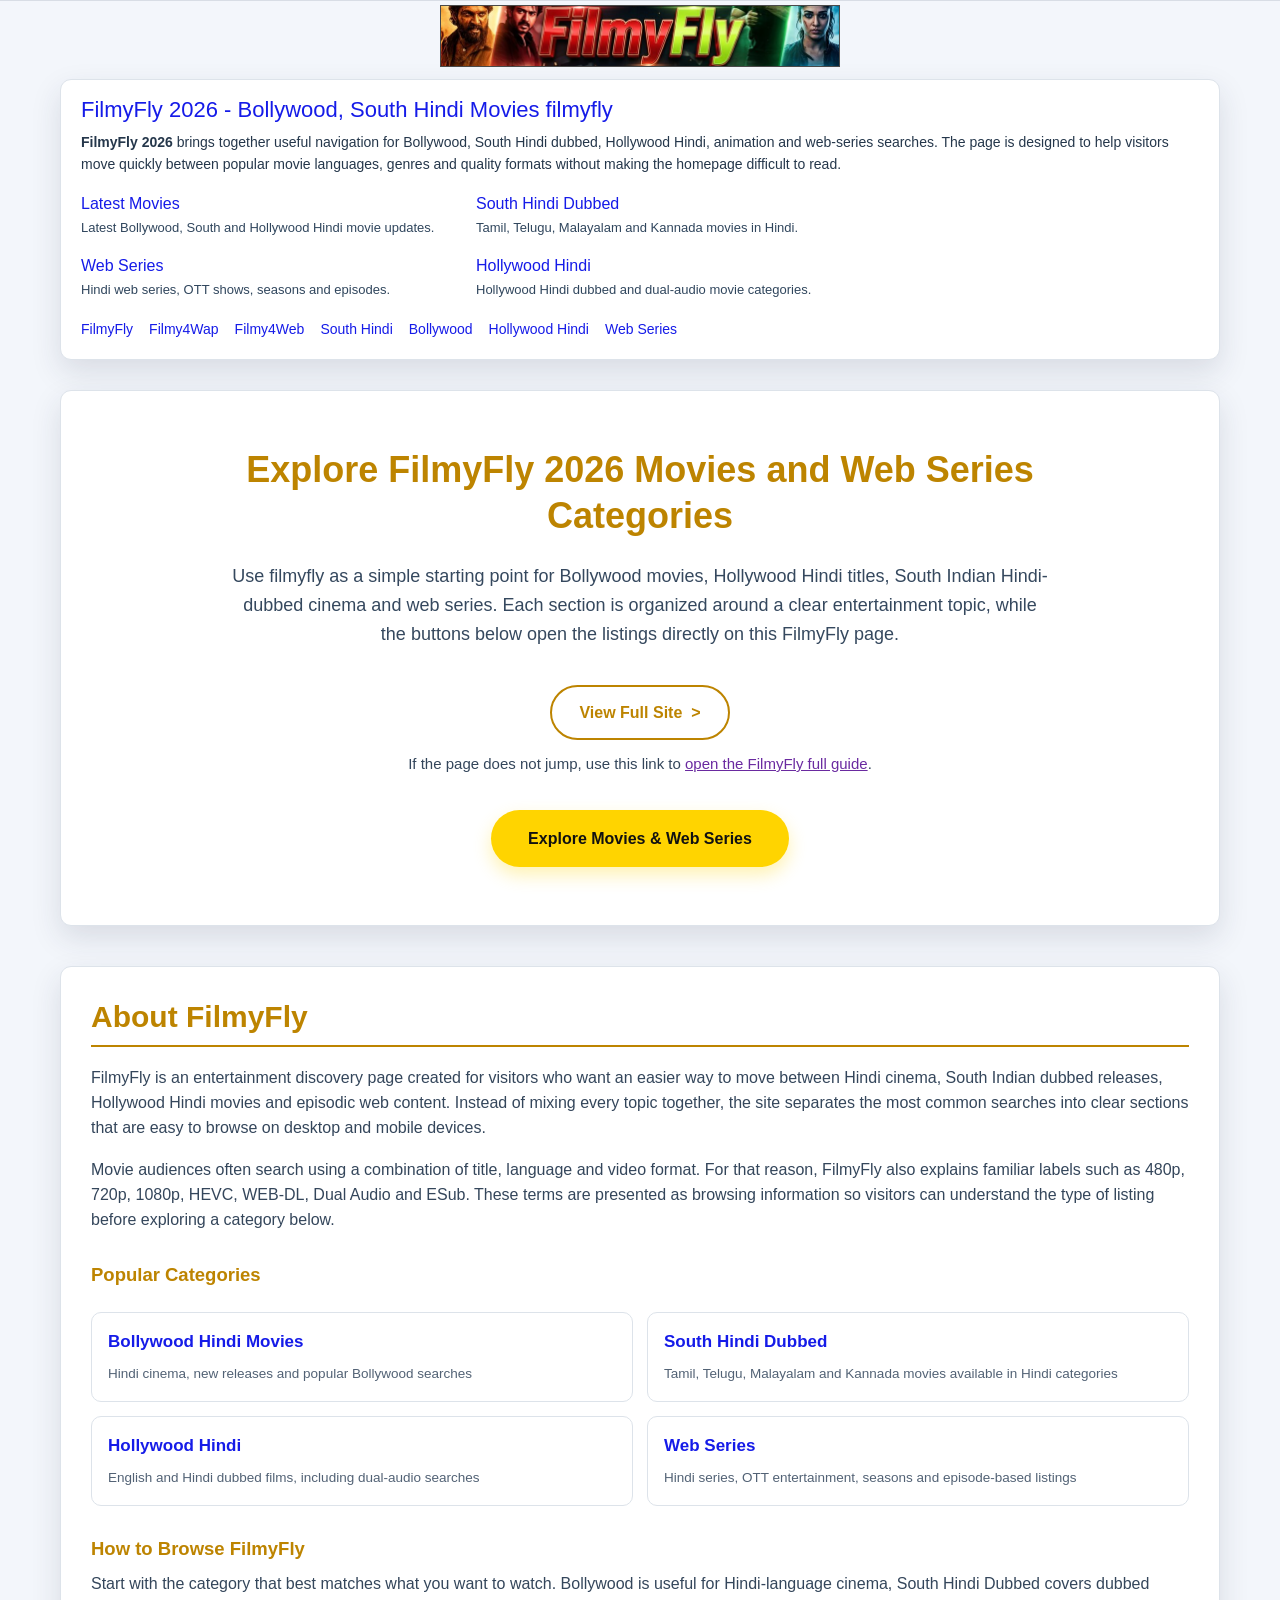
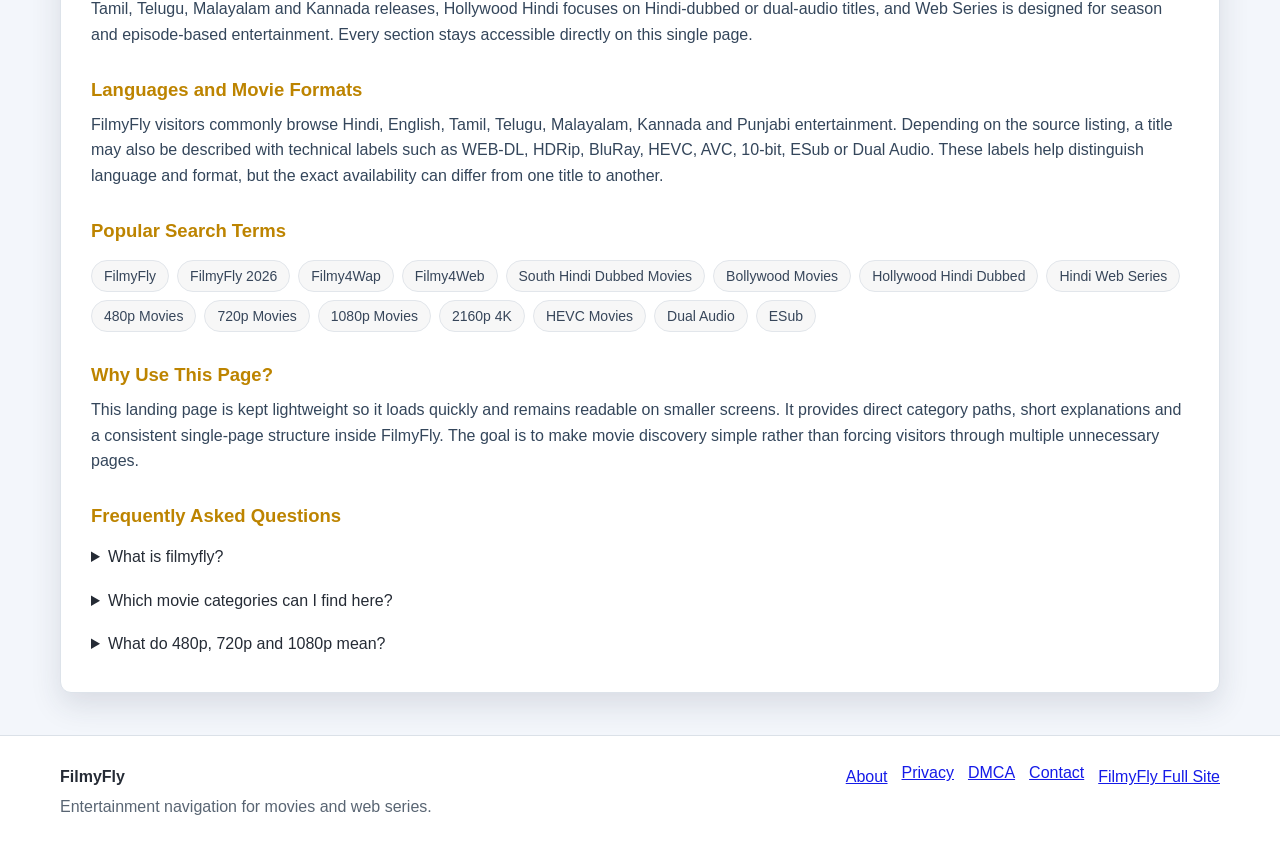
==== commit 003a9509: "Add files via upload" ====
--- a/index.html
+++ b/index.html
@@ -35,10 +35,1305 @@
         "description": "FilmyFly 2026 entertainment guide for Bollywood, South Hindi dubbed, Hollywood Hindi movies and web series categories."
       }
     </script>
-    <script type="module" crossorigin src="./index-C2ulNsjt.js"></script>
-    <link rel="stylesheet" crossorigin href="./index-oAssDEgD.css">
+    <style>
+      :root {
+        --bg: #f3f6fb;
+        --card: #ffffff;
+        --text: #252b35;
+        --muted: #425167;
+        --blue: #151be8;
+        --gold: #bd8400;
+        --border: #dde3ea;
+        --shadow: 0 12px 30px rgba(35, 49, 66, 0.13);
+      }
+
+      *,
+      *::before,
+      *::after {
+        box-sizing: border-box;
+      }
+
+      html {
+        scroll-behavior: smooth;
+      }
+
+      body {
+        margin: 0;
+        min-height: 100vh;
+        display: flex;
+        flex-direction: column;
+        background-color: var(--bg);
+        color: var(--text);
+        font-family: Arial, Helvetica, sans-serif;
+        font-size: 16px;
+        line-height: 1.58;
+      }
+
+      .top-hairline {
+        height: 1px;
+        background: #ffffff;
+        border-bottom: 1px solid #d8dde5;
+      }
+
+      .site-header {
+        width: 400px;
+        max-width: calc(100% - 30px);
+        height: 54px;
+        margin: 4px auto 6px;
+        border: 1px solid #4a4a4a;
+        overflow: hidden;
+        background: #1e1b18;
+      }
+
+      .site-header a {
+        display: block;
+        width: 100%;
+        height: 100%;
+      }
+
+      .site-header img {
+        display: block;
+        width: 100%;
+        height: 100%;
+        object-fit: cover;
+        object-position: center;
+      }
+
+      .ff-shell {
+        width: min(1160px, calc(100% - 38px));
+        margin: 0 auto;
+      }
+
+      main.ff-shell {
+        flex: 1;
+      }
+
+      .ff-card {
+        background-color: var(--card);
+        border: 1px solid var(--border);
+        box-shadow: var(--shadow);
+        border-radius: 11px;
+      }
+
+      /* Top Quick-Nav Card */
+      .intro-card {
+        padding: 15px;
+        margin-top: 6px;
+      }
+
+      .intro-title {
+        font-size: 19px;
+        line-height: 1.25;
+        font-weight: 400;
+        margin: 0 0 7px;
+      }
+
+      .intro-title a {
+        color: var(--blue);
+        text-decoration: none;
+      }
+
+      .intro-title a:hover {
+        text-decoration: underline;
+      }
+
+      .intro-desc {
+        margin: 0;
+        color: #25374b;
+        font-size: 14px;
+        line-height: 1.58;
+      }
+
+      .quick-grid {
+        display: grid;
+        grid-template-columns: 1fr;
+        gap: 14px 30px;
+        margin-top: 16px;
+        max-width: 760px;
+      }
+
+      .quick-link {
+        display: block;
+        font-size: 16px;
+        color: var(--blue);
+        text-decoration: none;
+        margin-bottom: 2px;
+      }
+
+      .quick-link:hover {
+        text-decoration: underline;
+      }
+
+      .quick-sub {
+        margin: 0;
+        font-size: 13px;
+        color: #30465d;
+      }
+
+      .quick-nav-row {
+        display: flex;
+        flex-wrap: wrap;
+        gap: 8px 16px;
+        margin-top: 18px;
+      }
+
+      .quick-nav-row a {
+        font-size: 14px;
+        color: var(--blue);
+        text-decoration: none;
+        white-space: nowrap;
+      }
+
+      .quick-nav-row a:hover {
+        text-decoration: underline;
+      }
+
+      /* Hero Section */
+      .hero-card {
+        margin-top: 20px;
+        padding: 40px 20px;
+        text-align: center;
+        display: flex;
+        align-items: center;
+        justify-content: center;
+      }
+
+      .hero-inner {
+        max-width: 850px;
+        margin: 0 auto;
+      }
+
+      .hero-title {
+        font-size: 29px;
+        line-height: 1.26;
+        font-weight: 700;
+        color: var(--gold);
+        margin: 0 0 24px;
+      }
+
+      .hero-copy {
+        max-width: 820px;
+        margin: 0 auto 35px;
+        font-size: 16px;
+        line-height: 1.62;
+        color: #35485e;
+      }
+
+      .btn-outline {
+        display: inline-block;
+        border: 2px solid var(--gold);
+        border-radius: 9999px;
+        padding: 13px 27px;
+        color: var(--gold);
+        background: #ffffff;
+        text-decoration: none;
+        font-weight: 700;
+        white-space: nowrap;
+        transition: background-color 0.15s ease;
+      }
+
+      .btn-outline:hover {
+        background: #fffaf0;
+      }
+
+      .hero-fallback {
+        margin: 12px 0 34px;
+        color: #34465b;
+        font-size: 15px;
+      }
+
+      .hero-fallback a {
+        color: #6a2aa0;
+        text-decoration: underline;
+      }
+
+      .btn-primary {
+        display: inline-block;
+        background: #ffd400;
+        color: #111111;
+        border-radius: 9999px;
+        padding: 16px 37px;
+        text-decoration: none;
+        font-weight: 700;
+        box-shadow: 0 8px 18px rgba(255, 212, 0, 0.3);
+        white-space: nowrap;
+        transition: background-color 0.15s ease;
+      }
+
+      .btn-primary:hover {
+        background: #f2c800;
+      }
+
+      /* About & Guide Card */
+      .guide-card {
+        margin-top: 22px;
+        padding: 24px 18px;
+      }
+
+      .guide-h2 {
+        font-size: 27px;
+        line-height: 1.2;
+        font-weight: 700;
+        color: var(--gold);
+        margin: 0 0 18px;
+        padding-bottom: 10px;
+        border-bottom: 2px solid var(--gold);
+      }
+
+      .guide-p {
+        color: #34465b;
+        margin: 0 0 16px;
+      }
+
+      .guide-h3 {
+        font-size: 18.5px;
+        font-weight: 700;
+        color: var(--gold);
+        margin: 28px 0 8px;
+      }
+
+      .cat-grid {
+        display: grid;
+        grid-template-columns: 1fr;
+        gap: 14px;
+        margin-top: 22px;
+      }
+
+      .cat-card {
+        display: block;
+        border: 1px solid var(--border);
+        border-radius: 10px;
+        padding: 16px;
+        text-decoration: none;
+        background: #ffffff;
+        transition: border-color 0.15s ease;
+      }
+
+      .cat-card:hover {
+        border-color: var(--gold);
+      }
+
+      .cat-card strong {
+        display: block;
+        color: var(--blue);
+        font-size: 17px;
+        margin-bottom: 4px;
+      }
+
+      .cat-card small {
+        color: #526275;
+        font-size: 13.5px;
+      }
+
+      /* Dynamic Listings Panel */
+      .listings-panel {
+        margin-top: 24px;
+        padding: 18px;
+        background: #f8fafc;
+        border: 1px solid var(--border);
+        border-radius: 10px;
+      }
+
+      .listings-panel[hidden] {
+        display: none;
+      }
+
+      .listings-header {
+        display: flex;
+        flex-wrap: wrap;
+        align-items: center;
+        justify-content: space-between;
+        gap: 8px;
+        padding-bottom: 12px;
+        border-bottom: 1px solid var(--border);
+      }
+
+      .listings-heading {
+        font-size: 17px;
+        font-weight: 700;
+        color: var(--gold);
+        margin: 0;
+      }
+
+      .listings-meta {
+        font-size: 12.5px;
+        color: #526275;
+        margin: 2px 0 0;
+      }
+
+      .btn-close {
+        padding: 4px 12px;
+        font-size: 13px;
+        font-weight: 700;
+        color: var(--text);
+        background: #ffffff;
+        border: 1px solid var(--border);
+        border-radius: 9999px;
+        cursor: pointer;
+        transition: background-color 0.15s ease;
+      }
+
+      .btn-close:hover {
+        background: #f1f5f9;
+      }
+
+      .listings-grid {
+        display: grid;
+        grid-template-columns: 1fr;
+        gap: 12px;
+        margin-top: 16px;
+      }
+
+      .item-card {
+        padding: 12px;
+        background: #ffffff;
+        border: 1px solid var(--border);
+        border-radius: 8px;
+      }
+
+      .item-title {
+        font-weight: 700;
+        font-size: 14.5px;
+        color: var(--blue);
+        line-height: 1.375;
+      }
+
+      .item-specs {
+        font-size: 12.5px;
+        color: #526275;
+        margin-top: 4px;
+      }
+
+      .item-genres {
+        font-size: 12px;
+        color: #34465b;
+        margin-top: 4px;
+      }
+
+      /* Popular Search Terms */
+      .terms-wrap {
+        display: flex;
+        flex-wrap: wrap;
+        gap: 8px;
+        margin-top: 15px;
+      }
+
+      .term-pill {
+        background: #f7f7f7;
+        border: 1px solid #e2e6eb;
+        border-radius: 9999px;
+        padding: 7px 12px;
+        color: #37465a;
+        font-size: 14px;
+        font-family: inherit;
+        cursor: pointer;
+        transition: background-color 0.15s ease;
+      }
+
+      .term-pill:hover {
+        background: #eef2f7;
+      }
+
+      /* FAQ */
+      .faq-list {
+        color: #34465b;
+        margin-top: 10px;
+      }
+
+      .faq-list details + details {
+        margin-top: 10px;
+      }
+
+      .faq-list summary {
+        cursor: pointer;
+        font-weight: 500;
+        color: var(--text);
+        padding: 4px 0;
+      }
+
+      .faq-list details p {
+        margin: 4px 0 0;
+        padding-left: 16px;
+        font-size: 14.5px;
+        color: var(--muted);
+      }
+
+      /* Footer */
+      .site-footer {
+        margin-top: 42px;
+        padding: 28px 0 38px;
+        border-top: 1px solid #dbe1e8;
+        background: #ffffff;
+      }
+
+      .footer-row {
+        display: flex;
+        flex-direction: column;
+        justify-content: space-between;
+        gap: 20px;
+      }
+
+      .footer-brand strong {
+        color: var(--text);
+      }
+
+      .footer-brand p {
+        margin: 5px 0;
+        color: #596573;
+      }
+
+      .footer-nav {
+        display: flex;
+        flex-wrap: wrap;
+        gap: 14px;
+        align-items: flex-start;
+      }
+
+      .footer-link {
+        color: var(--blue);
+        text-decoration: underline;
+        background: transparent;
+        border: 0;
+        padding: 0;
+        font-size: 16px;
+        font-family: inherit;
+        cursor: pointer;
+      }
+
+      .footer-modal {
+        margin-top: 20px;
+        padding: 16px;
+        background: var(--bg);
+        border: 1px solid var(--border);
+        border-radius: 10px;
+        font-size: 14px;
+        color: #34465b;
+        display: flex;
+        align-items: flex-start;
+        justify-content: space-between;
+        gap: 16px;
+      }
+
+      .footer-modal[hidden] {
+        display: none;
+      }
+
+      .footer-modal p {
+        margin: 0;
+      }
+
+      .footer-modal-close {
+        font-size: 12.5px;
+        font-weight: 700;
+        color: var(--text);
+        text-decoration: underline;
+        background: transparent;
+        border: 0;
+        padding: 0;
+        flex-shrink: 0;
+        cursor: pointer;
+      }
+
+      @media (min-width: 640px) {
+        .site-header {
+          height: 62px;
+        }
+        .intro-card {
+          padding: 16px 20px 19px;
+        }
+        .intro-title {
+          font-size: 22px;
+        }
+        .quick-grid {
+          grid-template-columns: repeat(2, minmax(0, 1fr));
+        }
+        .hero-card {
+          margin-top: 30px;
+          padding: 56px 42px 58px;
+          min-height: 500px;
+        }
+        .hero-title {
+          font-size: 36px;
+        }
+        .hero-copy {
+          font-size: 18px;
+        }
+        .guide-card {
+          margin-top: 40px;
+          padding: 32px 30px;
+        }
+        .guide-h2 {
+          font-size: 30px;
+        }
+        .cat-grid {
+          grid-template-columns: repeat(2, minmax(0, 1fr));
+        }
+        .listings-grid {
+          grid-template-columns: repeat(2, minmax(0, 1fr));
+        }
+        .footer-row {
+          flex-direction: row;
+          gap: 30px;
+        }
+      }
+
+      @media (min-width: 768px) {
+        .listings-grid {
+          grid-template-columns: repeat(3, minmax(0, 1fr));
+        }
+      }
+
+      @media (max-width: 700px) {
+        .ff-shell {
+          width: min(100% - 20px, 1160px);
+        }
+      }
+    </style>
   </head>
-  <body>
-    <div id="root"></div>
+  <body id="top">
+    <div class="top-hairline"></div>
+
+    <header class="site-header">
+      <a href="#top" aria-label="FilmyFly home" data-scroll-top>
+        <img
+          src="./filmyfly-banner.jpg"
+          onerror="this.onerror=null;this.src='/filmyfly-banner.jpg';"
+          alt="FilmyFly"
+        />
+      </a>
+    </header>
+
+    <main class="ff-shell">
+      <section class="ff-card intro-card">
+        <h2 class="intro-title">
+          <a href="#hero-explore" data-scroll-target="hero-explore">
+            FilmyFly 2026 - Bollywood, South Hindi Movies filmyfly
+          </a>
+        </h2>
+        <p class="intro-desc">
+          <strong>FilmyFly 2026</strong> brings together useful navigation for
+          Bollywood, South Hindi dubbed, Hollywood Hindi, animation and
+          web-series searches. The page is designed to help visitors move
+          quickly between popular movie languages, genres and quality formats
+          without making the homepage difficult to read.
+        </p>
+
+        <div class="quick-grid">
+          <div>
+            <a
+              href="#browse-listings"
+              class="quick-link"
+              data-cat="all"
+              data-term="Latest Movies"
+              >Latest Movies</a
+            >
+            <p class="quick-sub">
+              Latest Bollywood, South and Hollywood Hindi movie updates.
+            </p>
+          </div>
+          <div>
+            <a
+              href="#browse-listings"
+              class="quick-link"
+              data-cat="south-indian"
+              data-term="South Hindi Dubbed"
+              >South Hindi Dubbed</a
+            >
+            <p class="quick-sub">
+              Tamil, Telugu, Malayalam and Kannada movies in Hindi.
+            </p>
+          </div>
+          <div>
+            <a
+              href="#browse-listings"
+              class="quick-link"
+              data-cat="web-series"
+              data-term="Web Series"
+              >Web Series</a
+            >
+            <p class="quick-sub">
+              Hindi web series, OTT shows, seasons and episodes.
+            </p>
+          </div>
+          <div>
+            <a
+              href="#browse-listings"
+              class="quick-link"
+              data-cat="hollywood-dubbed"
+              data-term="Hollywood Hindi"
+              >Hollywood Hindi</a
+            >
+            <p class="quick-sub">
+              Hollywood Hindi dubbed and dual-audio movie categories.
+            </p>
+          </div>
+        </div>
+
+        <nav aria-label="Quick category links" class="quick-nav-row">
+          <a href="#browse-listings" data-cat="all" data-term="FilmyFly">FilmyFly</a>
+          <a href="#browse-listings" data-cat="bollywood" data-term="Filmy4Wap">Filmy4Wap</a>
+          <a href="#browse-listings" data-cat="south-indian" data-term="Filmy4Web">Filmy4Web</a>
+          <a href="#browse-listings" data-cat="south-indian" data-term="South Hindi">South Hindi</a>
+          <a href="#browse-listings" data-cat="bollywood" data-term="Bollywood">Bollywood</a>
+          <a href="#browse-listings" data-cat="hollywood-dubbed" data-term="Hollywood Hindi">Hollywood Hindi</a>
+          <a href="#browse-listings" data-cat="web-series" data-term="Web Series">Web Series</a>
+        </nav>
+      </section>
+
+      <section id="hero-explore" class="ff-card hero-card">
+        <div class="hero-inner">
+          <h1 class="hero-title">
+            Explore FilmyFly 2026 Movies and Web Series Categories
+          </h1>
+          <p class="hero-copy">
+            Use filmyfly as a simple starting point for Bollywood movies,
+            Hollywood Hindi titles, South Indian Hindi-dubbed cinema and web
+            series. Each section is organized around a clear entertainment
+            topic, while the buttons below open the listings directly on this
+            FilmyFly page.
+          </p>
+          <div>
+            <a
+              href="#popular-categories"
+              class="btn-outline"
+              data-scroll-target="popular-categories"
+              >View Full Site &nbsp;&gt;</a
+            >
+          </div>
+          <p class="hero-fallback">
+            If the page does not jump, use this link to
+            <a href="#about-filmyfly" data-scroll-target="about-filmyfly"
+              >open the FilmyFly full guide</a
+            >.
+          </p>
+          <div>
+            <a
+              href="#browse-listings"
+              class="btn-primary"
+              data-cat="all"
+              data-term="All Movies &amp; Web Series"
+              >Explore Movies &amp; Web Series</a
+            >
+          </div>
+        </div>
+      </section>
+
+      <section id="about-filmyfly" class="ff-card guide-card">
+        <h2 class="guide-h2">About FilmyFly</h2>
+        <p class="guide-p">
+          FilmyFly is an entertainment discovery page created for visitors who
+          want an easier way to move between Hindi cinema, South Indian dubbed
+          releases, Hollywood Hindi movies and episodic web content. Instead of
+          mixing every topic together, the site separates the most common
+          searches into clear sections that are easy to browse on desktop and
+          mobile devices.
+        </p>
+        <p class="guide-p">
+          Movie audiences often search using a combination of title, language
+          and video format. For that reason, FilmyFly also explains familiar
+          labels such as 480p, 720p, 1080p, HEVC, WEB-DL, Dual Audio and ESub.
+          These terms are presented as browsing information so visitors can
+          understand the type of listing before exploring a category below.
+        </p>
+
+        <h3 id="popular-categories" class="guide-h3">Popular Categories</h3>
+        <div class="cat-grid">
+          <a
+            href="#browse-listings"
+            class="cat-card"
+            data-cat="bollywood"
+            data-term="Bollywood Hindi Movies"
+          >
+            <strong>Bollywood Hindi Movies</strong>
+            <small>Hindi cinema, new releases and popular Bollywood searches</small>
+          </a>
+          <a
+            href="#browse-listings"
+            class="cat-card"
+            data-cat="south-indian"
+            data-term="South Hindi Dubbed"
+          >
+            <strong>South Hindi Dubbed</strong>
+            <small>Tamil, Telugu, Malayalam and Kannada movies available in Hindi categories</small>
+          </a>
+          <a
+            href="#browse-listings"
+            class="cat-card"
+            data-cat="hollywood-dubbed"
+            data-term="Hollywood Hindi"
+          >
+            <strong>Hollywood Hindi</strong>
+            <small>English and Hindi dubbed films, including dual-audio searches</small>
+          </a>
+          <a
+            href="#browse-listings"
+            class="cat-card"
+            data-cat="web-series"
+            data-term="Web Series"
+          >
+            <strong>Web Series</strong>
+            <small>Hindi series, OTT entertainment, seasons and episode-based listings</small>
+          </a>
+        </div>
+
+        <div id="browse-listings" class="listings-panel" hidden>
+          <div class="listings-header">
+            <div>
+              <h4 id="listings-heading" class="listings-heading"></h4>
+              <p id="listings-meta" class="listings-meta"></p>
+            </div>
+            <button type="button" id="close-listings" class="btn-close">
+              Close
+            </button>
+          </div>
+          <div id="listings-grid" class="listings-grid"></div>
+        </div>
+
+        <h3 class="guide-h3">How to Browse FilmyFly</h3>
+        <p class="guide-p">
+          Start with the category that best matches what you want to watch.
+          Bollywood is useful for Hindi-language cinema, South Hindi Dubbed
+          covers dubbed Tamil, Telugu, Malayalam and Kannada releases, Hollywood
+          Hindi focuses on Hindi-dubbed or dual-audio titles, and Web Series is
+          designed for season and episode-based entertainment. Every section
+          stays accessible directly on this single page.
+        </p>
+
+        <h3 class="guide-h3">Languages and Movie Formats</h3>
+        <p class="guide-p">
+          FilmyFly visitors commonly browse Hindi, English, Tamil, Telugu,
+          Malayalam, Kannada and Punjabi entertainment. Depending on the source
+          listing, a title may also be described with technical labels such as
+          WEB-DL, HDRip, BluRay, HEVC, AVC, 10-bit, ESub or Dual Audio. These
+          labels help distinguish language and format, but the exact
+          availability can differ from one title to another.
+        </p>
+
+        <h3 class="guide-h3">Popular Search Terms</h3>
+        <div id="popular-terms" class="terms-wrap"></div>
+
+        <h3 class="guide-h3">Why Use This Page?</h3>
+        <p class="guide-p">
+          This landing page is kept lightweight so it loads quickly and remains
+          readable on smaller screens. It provides direct category paths, short
+          explanations and a consistent single-page structure inside FilmyFly.
+          The goal is to make movie discovery simple rather than forcing
+          visitors through multiple unnecessary pages.
+        </p>
+
+        <h3 class="guide-h3">Frequently Asked Questions</h3>
+        <div class="faq-list">
+          <details>
+            <summary>What is filmyfly?</summary>
+            <p>
+              FilmyFly is a lightweight one-page entertainment guide organizing
+              Bollywood, South Hindi dubbed, Hollywood Hindi movies, and Hindi
+              web series categories in one place.
+            </p>
+          </details>
+          <details>
+            <summary>Which movie categories can I find here?</summary>
+            <p>
+              Popular sections include Bollywood Hindi movies, South Hindi
+              dubbed movies, Hollywood Hindi titles and web series.
+            </p>
+          </details>
+          <details>
+            <summary>What do 480p, 720p and 1080p mean?</summary>
+            <p>
+              They are common video resolution labels. A listing may also
+              include terms such as HEVC, WEB-DL, BluRay, Dual Audio or ESub.
+            </p>
+          </details>
+        </div>
+      </section>
+    </main>
+
+    <footer class="site-footer">
+      <div class="ff-shell">
+        <div class="footer-row">
+          <div class="footer-brand">
+            <strong>FilmyFly</strong>
+            <p>Entertainment navigation for movies and web series.</p>
+          </div>
+          <nav aria-label="Footer navigation" class="footer-nav">
+            <a
+              href="#about-filmyfly"
+              class="footer-link"
+              data-scroll-target="about-filmyfly"
+              >About</a
+            >
+            <button type="button" class="footer-link" data-policy="privacy">
+              Privacy
+            </button>
+            <button type="button" class="footer-link" data-policy="dmca">
+              DMCA
+            </button>
+            <button type="button" class="footer-link" data-policy="contact">
+              Contact
+            </button>
+            <a
+              href="#top"
+              class="footer-link"
+              data-cat="all"
+              data-term="Full Site Directory"
+              >FilmyFly Full Site</a
+            >
+          </nav>
+        </div>
+
+        <div id="footer-modal" class="footer-modal" hidden>
+          <p id="footer-modal-text"></p>
+          <button type="button" id="close-policy" class="footer-modal-close">
+            Close
+          </button>
+        </div>
+      </div>
+    </footer>
+
+    <script>
+      (function () {
+        const CATALOG = [
+          {
+            id: "welcome-to-the-jungle-2026",
+            title: "Welcome to the Jungle",
+            year: 2026,
+            category: "bollywood",
+            audio: "Hindi",
+            quality: "1080p WEB-DL",
+            duration: "142 min",
+            genres: ["Comedy", "Action", "Adventure"]
+          },
+          {
+            id: "vibe-2026",
+            title: "Vibe",
+            year: 2026,
+            category: "bollywood",
+            audio: "Hindi",
+            quality: "720p HEVC",
+            duration: "128 min",
+            genres: ["Drama", "Romance"]
+          },
+          {
+            id: "vadh-2-2026",
+            title: "Vadh 2",
+            year: 2026,
+            category: "bollywood",
+            audio: "Hindi",
+            quality: "1080p BluRay",
+            duration: "134 min",
+            genres: ["Crime", "Thriller", "Drama"]
+          },
+          {
+            id: "uttar-da-puttar-2026",
+            title: "Uttar Da Puttar",
+            year: 2026,
+            category: "bollywood",
+            audio: "Hindi / Punjabi",
+            quality: "720p WEB-DL",
+            duration: "124 min",
+            genres: ["Comedy", "Drama"]
+          },
+          {
+            id: "udta-teer-2026",
+            title: "Udta Teer",
+            year: 2026,
+            category: "bollywood",
+            audio: "Hindi",
+            quality: "480p / 720p",
+            duration: "130 min",
+            genres: ["Action", "Drama"]
+          },
+          {
+            id: "tum-mere-ho-2026",
+            title: "Tum Mere Ho",
+            year: 2026,
+            category: "bollywood",
+            audio: "Hindi ESub",
+            quality: "1080p HDRip",
+            duration: "126 min",
+            genres: ["Romance", "Drama"]
+          },
+          {
+            id: "with-love-2026",
+            title: "With Love",
+            year: 2026,
+            category: "south-indian",
+            audio: "Hindi Dubbed",
+            quality: "1080p WEB-DL",
+            duration: "138 min",
+            genres: ["Romance", "Family"]
+          },
+          {
+            id: "vishwanath-and-sons-2026",
+            title: "Vishwanath and Sons",
+            year: 2026,
+            category: "south-indian",
+            audio: "Hindi Dubbed",
+            quality: "720p HEVC",
+            duration: "146 min",
+            genres: ["Action", "Drama"]
+          },
+          {
+            id: "vishnu-vinyasam-2026",
+            title: "Vishnu Vinyasam",
+            year: 2026,
+            category: "south-indian",
+            audio: "Dual Audio (Hindi-Telugu)",
+            quality: "1080p BluRay",
+            duration: "150 min",
+            genres: ["Action", "Thriller"]
+          },
+          {
+            id: "vanaveera-2026",
+            title: "Vanaveera",
+            year: 2026,
+            category: "south-indian",
+            audio: "Hindi Dubbed",
+            quality: "2160p 4K",
+            duration: "154 min",
+            genres: ["Action", "Adventure"]
+          },
+          {
+            id: "valathu-vashathe-kallan-2026",
+            title: "Valathu Vashathe Kallan",
+            year: 2026,
+            category: "south-indian",
+            audio: "Hindi / Malayalam",
+            quality: "720p WEB-DL",
+            duration: "131 min",
+            genres: ["Mystery", "Thriller"]
+          },
+          {
+            id: "vadam-2026",
+            title: "Vadam",
+            year: 2026,
+            category: "south-indian",
+            audio: "Hindi / Tamil",
+            quality: "1080p HDRip",
+            duration: "136 min",
+            genres: ["Action", "Drama"]
+          },
+          {
+            id: "your-fault-london-2026",
+            title: "Your Fault London",
+            year: 2026,
+            category: "hollywood-dubbed",
+            audio: "Dual Audio (Hindi-English)",
+            quality: "1080p WEB-DL",
+            duration: "119 min",
+            genres: ["Romance", "Drama"]
+          },
+          {
+            id: "you-me-against-the-world-2026",
+            title: "You+Me - Against the World",
+            year: 2026,
+            category: "hollywood-dubbed",
+            audio: "Hindi Dubbed ESub",
+            quality: "720p HEVC",
+            duration: "114 min",
+            genres: ["Action", "Adventure"]
+          },
+          {
+            id: "wuthering-heights-2026",
+            title: "Wuthering Heights",
+            year: 2026,
+            category: "hollywood-dubbed",
+            audio: "Dual Audio",
+            quality: "1080p BluRay",
+            duration: "129 min",
+            genres: ["Drama", "Romance"]
+          },
+          {
+            id: "wrangler-2026",
+            title: "Wrangler",
+            year: 2026,
+            category: "hollywood-dubbed",
+            audio: "Hindi Dubbed",
+            quality: "2160p 4K",
+            duration: "122 min",
+            genres: ["Action", "Western"]
+          },
+          {
+            id: "wonderful-nightmare-2026",
+            title: "Wonderful Nightmare",
+            year: 2026,
+            category: "hollywood-dubbed",
+            audio: "Hindi Dubbed",
+            quality: "720p WEB-DL",
+            duration: "118 min",
+            genres: ["Comedy", "Fantasy"]
+          },
+          {
+            id: "why-did-i-get-married-again-2026",
+            title: "Why Did I Get Married Again",
+            year: 2026,
+            category: "hollywood-dubbed",
+            audio: "Dual Audio ESub",
+            quality: "1080p WEB-DL",
+            duration: "121 min",
+            genres: ["Comedy", "Drama"]
+          },
+          {
+            id: "young-sherlock-season-1-2026",
+            title: "Young Sherlock Season 1",
+            year: 2026,
+            category: "web-series",
+            audio: "Hindi / English ESub",
+            quality: "1080p WEB-DL",
+            duration: "Season 1 (8 Episodes)",
+            genres: ["Mystery", "Crime", "Web Series"]
+          },
+          {
+            id: "wonder-man-season-1-2026",
+            title: "Wonder Man Season 1",
+            year: 2026,
+            category: "web-series",
+            audio: "Dual Audio",
+            quality: "1080p HEVC",
+            duration: "Season 1 (8 Episodes)",
+            genres: ["Action", "Sci-Fi", "Web Series"]
+          },
+          {
+            id: "waiting-hai-season-1-2026",
+            title: "Waiting Hai Season 1",
+            year: 2026,
+            category: "web-series",
+            audio: "Hindi",
+            quality: "720p WEB-DL",
+            duration: "Season 1 (6 Episodes)",
+            genres: ["Drama", "Comedy", "Web Series"]
+          },
+          {
+            id: "vladimir-season-1-2026",
+            title: "Vladimir Season 1",
+            year: 2026,
+            category: "web-series",
+            audio: "Hindi Dubbed",
+            quality: "1080p WEB-DL",
+            duration: "Season 1 (8 Episodes)",
+            genres: ["Drama", "Thriller", "Web Series"]
+          },
+          {
+            id: "visionquest-season-1-2026",
+            title: "VisionQuest Season 1",
+            year: 2026,
+            category: "web-series",
+            audio: "Dual Audio ESub",
+            quality: "2160p 4K",
+            duration: "Season 1 (8 Episodes)",
+            genres: ["Sci-Fi", "Action", "Web Series"]
+          },
+          {
+            id: "vimal-khanna-season-1-2026",
+            title: "Vimal Khanna Season 1",
+            year: 2026,
+            category: "web-series",
+            audio: "Hindi",
+            quality: "720p / 1080p",
+            duration: "Season 1 (7 Episodes)",
+            genres: ["Crime", "Drama", "Web Series"]
+          }
+        ];
+
+        const CATEGORY_LABELS = {
+          all: "Latest Movies & Web Series",
+          bollywood: "Bollywood Hindi Movies",
+          "south-indian": "South Hindi Dubbed Movies",
+          "hollywood-dubbed": "Hollywood Hindi Movies",
+          "web-series": "Hindi Web Series"
+        };
+
+        const POPULAR_TERMS = [
+          { label: "FilmyFly", cat: "all" },
+          { label: "FilmyFly 2026", cat: "all" },
+          { label: "Filmy4Wap", cat: "bollywood" },
+          { label: "Filmy4Web", cat: "south-indian" },
+          { label: "South Hindi Dubbed Movies", cat: "south-indian" },
+          { label: "Bollywood Movies", cat: "bollywood" },
+          { label: "Hollywood Hindi Dubbed", cat: "hollywood-dubbed" },
+          { label: "Hindi Web Series", cat: "web-series" },
+          { label: "480p Movies", cat: "all" },
+          { label: "720p Movies", cat: "all" },
+          { label: "1080p Movies", cat: "all" },
+          { label: "2160p 4K", cat: "all" },
+          { label: "HEVC Movies", cat: "hollywood-dubbed" },
+          { label: "Dual Audio", cat: "hollywood-dubbed" },
+          { label: "ESub", cat: "web-series" }
+        ];
+
+        const POLICY_COPY = {
+          privacy: [
+            "Privacy Notice:",
+            " FilmyFly operates as a static informational one-page guide and does not require account registration or track personal user data."
+          ],
+          dmca: [
+            "DMCA Information:",
+            " FilmyFly provides informational category and format descriptions only and does not host video files or external links."
+          ],
+          contact: [
+            "Contact FilmyFly:",
+            " For informational inquiries or content corrections regarding this guide page, reach the site administrator through your domain contact channel."
+          ]
+        };
+
+        const listingsPanel = document.getElementById("browse-listings");
+        const listingsHeading = document.getElementById("listings-heading");
+        const listingsMeta = document.getElementById("listings-meta");
+        const listingsGrid = document.getElementById("listings-grid");
+        const termsWrap = document.getElementById("popular-terms");
+        const footerModal = document.getElementById("footer-modal");
+        const footerModalText = document.getElementById("footer-modal-text");
+
+        let activePolicy = null;
+
+        function scrollToId(id) {
+          const el = document.getElementById(id);
+          if (el) {
+            el.scrollIntoView({ behavior: "smooth", block: "start" });
+          }
+        }
+
+        function filterCatalog(cat, term) {
+          let pool =
+            cat === "all"
+              ? CATALOG
+              : CATALOG.filter((item) => item.category === cat);
+
+          if (term) {
+            const q = term.toLowerCase().replace(/\s*movies\s*/g, "").trim();
+            const matched = pool.filter(
+              (item) =>
+                item.title.toLowerCase().includes(q) ||
+                item.category.toLowerCase().includes(q) ||
+                item.quality.toLowerCase().includes(q) ||
+                item.audio.toLowerCase().includes(q) ||
+                item.genres.some((g) => g.toLowerCase().includes(q))
+            );
+            if (matched.length > 0) {
+              return matched.slice(0, 12);
+            }
+          }
+          return pool.slice(0, 12);
+        }
+
+        function openCategory(cat, term) {
+          const items = filterCatalog(cat, term);
+          const baseLabel = CATEGORY_LABELS[cat] || CATEGORY_LABELS.all;
+          listingsHeading.textContent = term
+            ? baseLabel + " — " + term
+            : baseLabel;
+          listingsMeta.textContent =
+            "Showing " + items.length + " internal guide entries on FilmyFly";
+
+          listingsGrid.replaceChildren();
+          for (const item of items) {
+            const card = document.createElement("div");
+            card.className = "item-card";
+
+            const title = document.createElement("div");
+            title.className = "item-title";
+            title.textContent = item.title + " (" + item.year + ")";
+            card.appendChild(title);
+
+            const specs = document.createElement("div");
+            specs.className = "item-specs";
+            specs.textContent =
+              (item.audio || "Hindi") +
+              " · " +
+              (item.quality || "HD 1080p") +
+              " · " +
+              (item.duration || "125 min");
+            card.appendChild(specs);
+
+            if (item.genres && item.genres.length > 0) {
+              const genres = document.createElement("div");
+              genres.className = "item-genres";
+              genres.textContent =
+                "Genres: " + item.genres.slice(0, 3).join(", ");
+              card.appendChild(genres);
+            }
+
+            listingsGrid.appendChild(card);
+          }
+
+          listingsPanel.hidden = false;
+          setTimeout(() => scrollToId("browse-listings"), 50);
+        }
+
+        function togglePolicy(key) {
+          if (!key || activePolicy === key) {
+            activePolicy = null;
+            footerModal.hidden = true;
+            return;
+          }
+          activePolicy = key;
+          const parts = POLICY_COPY[key];
+          footerModalText.replaceChildren();
+          const strong = document.createElement("strong");
+          strong.textContent = parts[0];
+          footerModalText.appendChild(strong);
+          footerModalText.appendChild(document.createTextNode(parts[1]));
+          footerModal.hidden = false;
+        }
+
+        // Render Popular Search Term pills
+        for (const term of POPULAR_TERMS) {
+          const btn = document.createElement("button");
+          btn.type = "button";
+          btn.className = "term-pill";
+          btn.textContent = term.label;
+          btn.addEventListener("click", () => openCategory(term.cat, term.label));
+          termsWrap.appendChild(btn);
+        }
+
+        // Delegate clicks for scroll & category links
+        document.addEventListener("click", (e) => {
+          const topEl = e.target.closest("[data-scroll-top]");
+          if (topEl) {
+            e.preventDefault();
+            window.scrollTo({ top: 0, behavior: "smooth" });
+            return;
+          }
+
+          const scrollEl = e.target.closest("[data-scroll-target]");
+          if (scrollEl) {
+            e.preventDefault();
+            if (scrollEl.closest(".site-footer")) {
+              togglePolicy(null);
+            }
+            scrollToId(scrollEl.getAttribute("data-scroll-target"));
+            return;
+          }
+
+          const catEl = e.target.closest("[data-cat]");
+          if (catEl) {
+            e.preventDefault();
+            openCategory(
+              catEl.getAttribute("data-cat"),
+              catEl.getAttribute("data-term") || ""
+            );
+            return;
+          }
+
+          const policyEl = e.target.closest("[data-policy]");
+          if (policyEl) {
+            togglePolicy(policyEl.getAttribute("data-policy"));
+          }
+        });
+
+        document
+          .getElementById("close-listings")
+          .addEventListener("click", () => {
+            listingsPanel.hidden = true;
+          });
+
+        document
+          .getElementById("close-policy")
+          .addEventListener("click", () => {
+            togglePolicy(null);
+          });
+      })();
+    </script>
   </body>
 </html>
